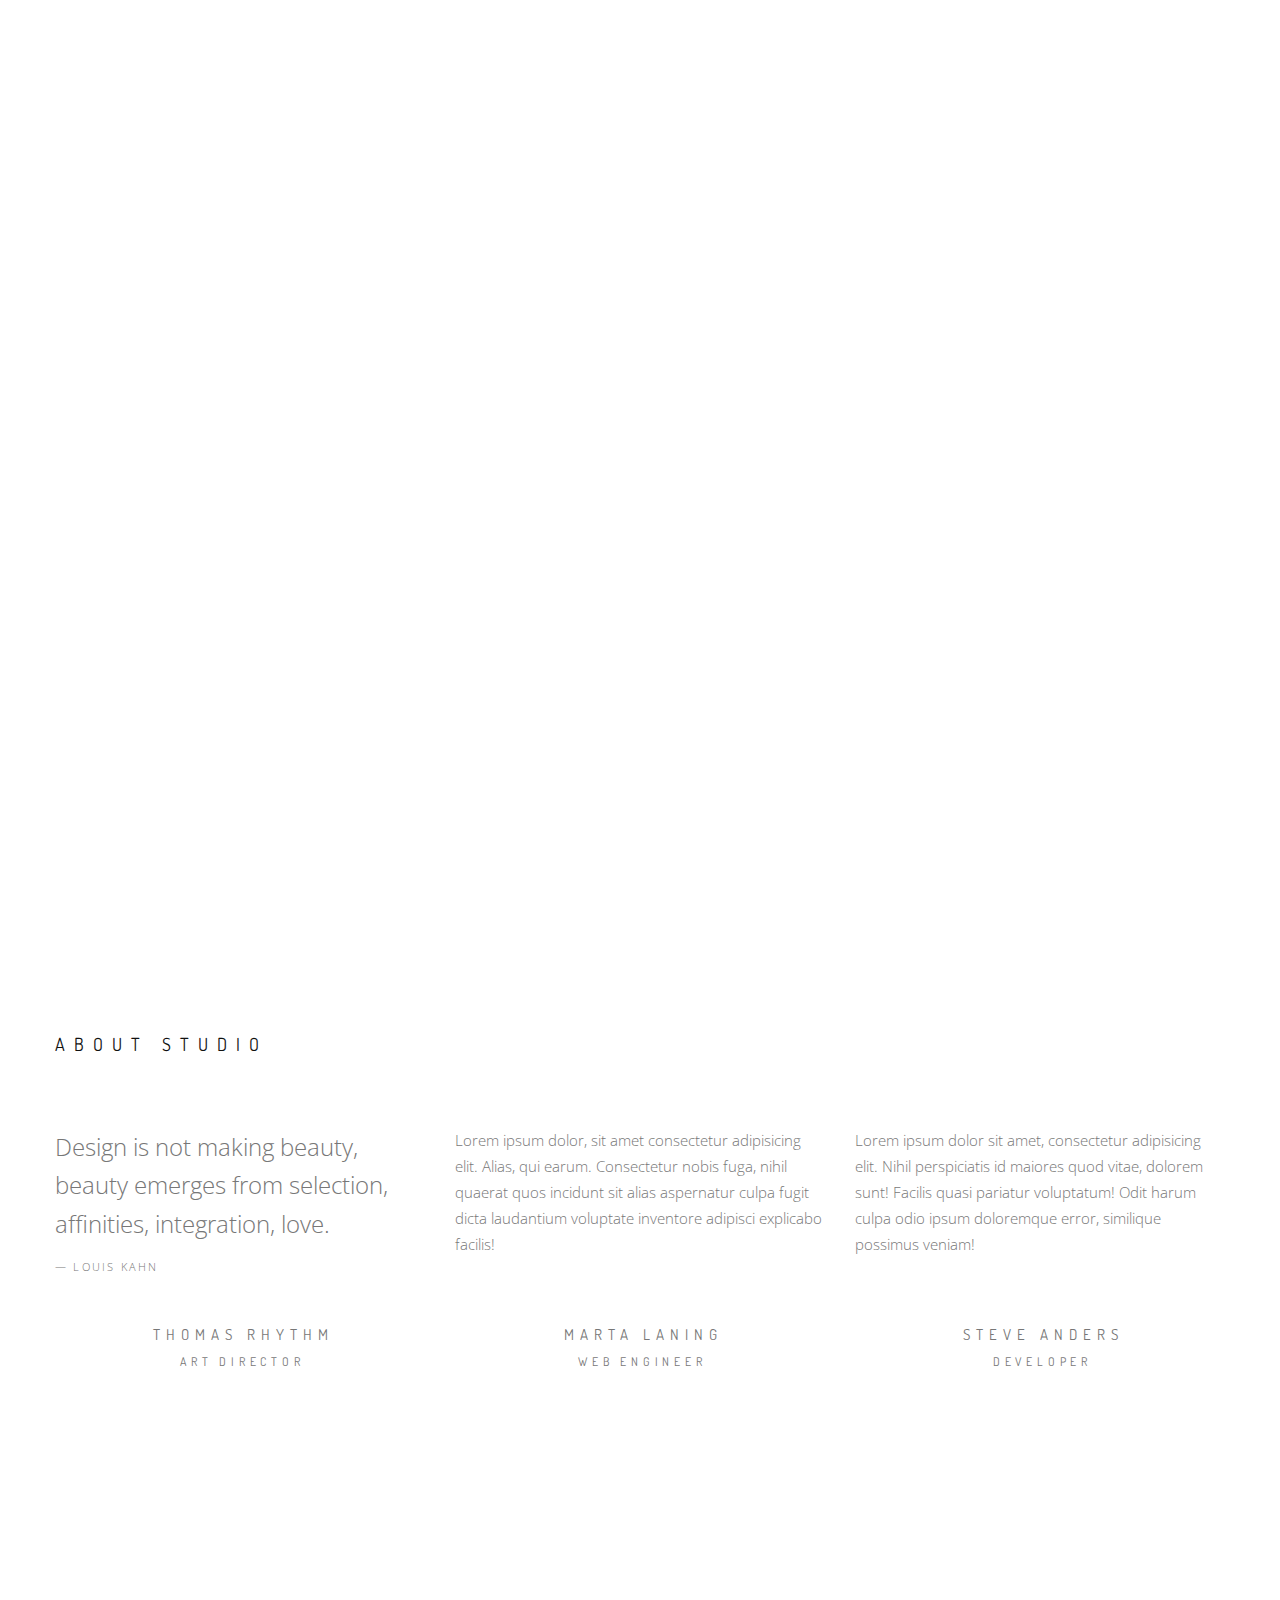
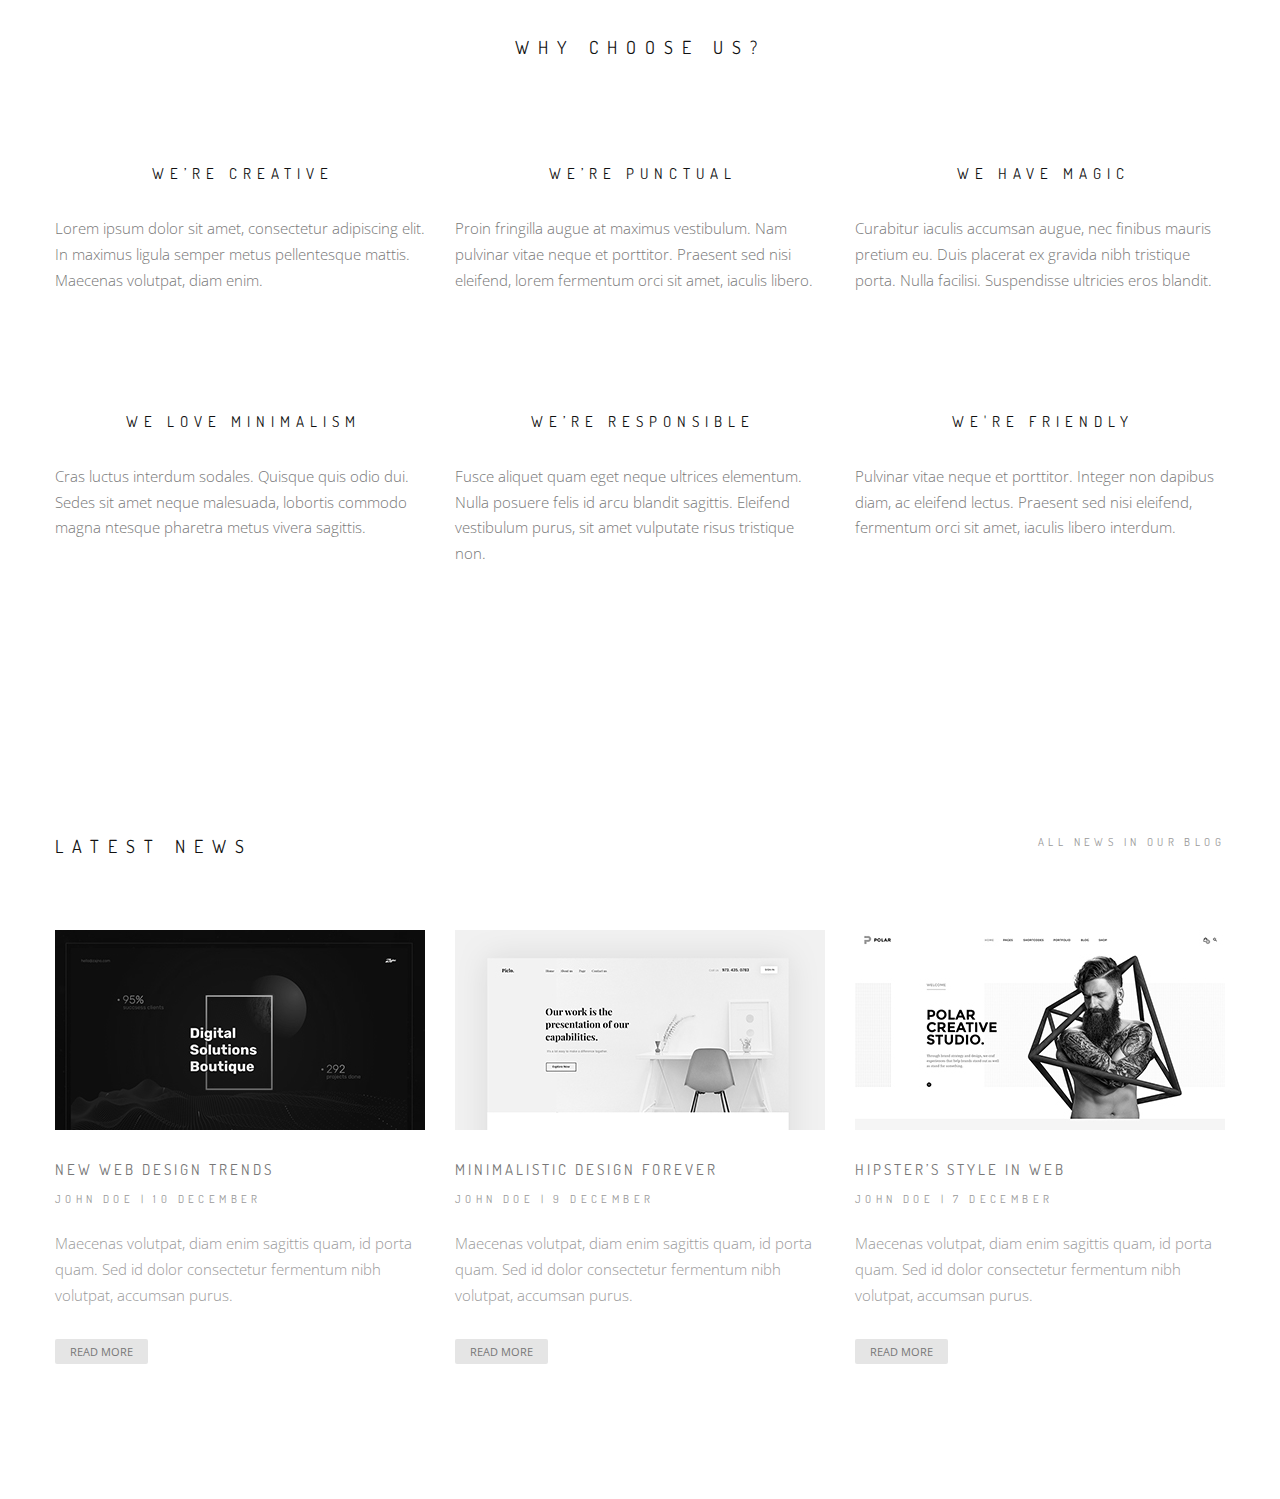
==== index.html @ 29cae423 "добавила блок Почему мы и Последние новости" ====
<!DOCTYPE html>
<html lang="en">
  <head>
    <meta charset="utf-8">
    <meta name="viewport" content="width=device-width, initial-scale=1">
    <title>Landing</title>
    <!-- Google fonts -->
    <link href="https://fonts.googleapis.com/css?family=Dosis:300,400|Open+Sans:300,400,600" rel="stylesheet">

    <!-- Et-line icons -->
    <link rel="stylesheet" href="css/et-line.css">

    <!-- Font awesome -->
    <link rel="stylesheet" href="css/font-awesome.min.css">

    <!-- Grid style -->
    <link rel="stylesheet" href="css/grid.css">

		<!-- Custom style -->
		<link rel="stylesheet" href="css/style.css">
  </head>
  <body>
    <!-- HEADER START -->
    <div class="header">
      <div class="container-fluid">
        <div class="logo">
          <a href="#">
            <img src="img/logo.png" alt="">
          </a>
        </div>
        <!-- / logo -->
        <ul class="header-nav">
          <li><a href="#">Home</a></li>
          <li><a href="#">About</a></li>
          <li><a href="#">Services</a></li>
          <li><a href="#">Works</a></li>
          <li><a href="#">Contact</a></li>
        </ul>
        <!-- / header-nav -->
      </div>
      <!-- / container-fluid -->
    </div>
    <!-- HEADER END -->
    <!-- MAIN START -->
    <div class="main">
      <div class="inner">
        <div class="inner-content">
          <h1>Thomas Rhythm</h1>
          <span>Extraordinary art director & creative minimalism lover</span>
        </div>
        <!-- / inner-content -->
      </div>
      <!-- / inner -->
      <div class="default-section about-studio">
        <div class="container">
          <div class="title section-title">
            <span>About studio</span>
          </div>
          <!-- / title -->
          <div class="row">
            <div class="col col-4">
              <blockquote>
                <p>Design is not making beauty, beauty emerges from selection, affinities, integration, love.</p>
                <span>— Louis Kahn</span>
              </blockquote>
            </div>
            <!-- / col -->
            <div class="col col-4">
              <p class="default-text">Lorem ipsum dolor, sit amet consectetur adipisicing elit. Alias, qui earum. Consectetur nobis fuga, nihil quaerat quos incidunt sit alias aspernatur culpa fugit dicta laudantium voluptate inventore adipisci explicabo facilis!</p>
            </div>
            <!-- / col -->
            <div class="col col-4">
              <p class="default-text">Lorem ipsum dolor sit amet, consectetur adipisicing elit. Nihil perspiciatis id maiores quod vitae, dolorem sunt! Facilis quasi pariatur voluptatum! Odit harum culpa odio ipsum doloremque error, similique possimus veniam!</p>
            </div>
            <!-- / col -->
          </div>
          <!-- / row -->
          <div class="team-wrapper">
            <div class="row">
              <div class="col col-4">
                <div class="team-item">
                  <div class="team-item-img">
                    <img src="img/team-item-1.jpg" alt="">
                    <div class="team-item-skills"></div>
                  </div>
                  <!-- / team-item-img-->
                  <div class="team-item-info text-center">
                    <span class="team-item-name">Thomas Rhythm</span>
                    <span class="team-item-role">Art Director</span>
                  </div>
                  <!-- / team-item-info -->
                </div>
                <!-- / team-item -->
              </div>
              <!-- /col -->
              <div class="col col-4">
                <div class="team-item">
                  <div class="team-item-img">
                    <img src="img/team-item-2.jpg" alt="">
                    <div class="team-item-skills"></div>
                  </div>
                  <!-- / team-item-img-->
                  <div class="team-item-info text-center">
                    <span class="team-item-name">Marta Laning</span>
                    <span class="team-item-role">Web engineer</span>
                  </div>
                  <!-- / team-item-info -->
                </div>
                <!-- / team-item -->
              </div>
              <!-- /col -->
              <div class="col col-4">
                <div class="team-item">
                  <div class="team-item-img">
                    <img src="img/team-item-3.jpg" alt="">
                    <div class="team-item-skills"></div>
                  </div>
                  <!-- / team-item-img-->
                  <div class="team-item-info text-center">
                    <span class="team-item-name">Steve ANDERS</span>
                    <span class="team-item-role">Developer</span>
                  </div>
                  <!-- / team-item-info -->
                </div>
                <!-- / team-item -->
              </div>
              <!-- /col -->
            </div>
            <!-- / row -->
          </div>
          <!-- / team-wrapper -->
        </div>
        <!-- / container -->
      </div>
      <!-- / about-studio -->
      <div class="default-section why-choose-us">
        <div class="container">
          <div class="title section-title text-center">
            <span>Why Choose Us?</span>
          </div>
          <!-- / title -->
          <div class="row">
            <div class="col col-4">
              <div class="title-wrapper text-center">
                  <span class="icon-flag"></span>
                  <div class="title">
                    <span>We’re Creative</span>
                  </div>
              </div>
              <!-- / title-wrapper -->
              <p class="default-text">
                Lorem ipsum dolor sit amet, consectetur adipiscing elit. 
                In maximus ligula semper metus pellentesque mattis. Maecenas  volutpat, diam enim.
              </p>
              <!-- / default-text -->
            </div>
            <!-- / col -->
            <div class="col col-4">
              <div class="title-wrapper text-center">
                  <span class="icon-clock"></span>
                  <div class="title">
                    <span>We’re Punctual</span>
                  </div>
              </div>
              <!-- / title-wrapper -->
              <p class="default-text">
                Proin fringilla augue at maximus vestibulum. Nam pulvinar vitae neque et porttitor. Praesent sed nisi eleifend, lorem fermentum orci sit amet, iaculis libero.
              </p>
              <!-- / default-text -->
            </div>
            <!-- / col -->
            <div class="col col-4">
              <div class="title-wrapper text-center">
                  <span class="icon-hotairballoon"></span>
                  <div class="title">
                    <span>We have magic</span>
                  </div>
              </div>
              <!-- / title-wrapper -->
              <p class="default-text">
                Curabitur iaculis accumsan augue, nec finibus mauris pretium eu. Duis placerat ex gravida nibh tristique porta. Nulla facilisi. Suspendisse ultricies eros blandit.
              </p>
              <!-- / default-text -->
            </div>
            <!-- / col -->
          </div>
          <!-- / row -->
          <div class="row">
            <div class="col col-4">
              <div class="title-wrapper text-center">
                  <span class="icon-heart"></span>
                  <div class="title">
                    <span>We love minimalism</span>
                  </div>
              </div>
              <!-- / title-wrapper -->
              <p class="default-text">
                Cras luctus interdum sodales. Quisque quis odio dui. Sedes sit amet neque malesuada, lobortis  commodo magna ntesque pharetra metus vivera sagittis.
              </p>
              <!-- / default-text -->
            </div>
            <!-- / col -->
            <div class="col col-4">
              <div class="title-wrapper text-center">
                  <span class="icon-linegraph"></span>
                  <div class="title">
                    <span>We’re responsible</span>
                  </div>
              </div>
              <!-- / title-wrapper -->
              <p class="default-text">
                Fusce aliquet quam eget neque ultrices elementum. Nulla posuere felis id arcu blandit sagittis. Eleifend vestibulum purus, sit amet vulputate risus tristique non.
              </p>
              <!-- / default-text -->
            </div>
            <!-- / col -->
            <div class="col col-4">
              <div class="title-wrapper text-center">
                  <span class="icon-chat"></span>
                  <div class="title">
                    <span>We're Friendly</span>
                  </div>
              </div>
              <!-- / title-wrapper -->
              <p class="default-text">
                Pulvinar vitae neque et porttitor. Integer non dapibus diam, ac eleifend lectus. Praesent sed nisi eleifend, fermentum orci sit amet, iaculis libero interdum.
              </p>
              <!-- / default-text -->
            </div>
            <!-- / col -->
          </div>
          <!-- / row -->
        </div>
        <!-- / container -->
      </div>
      <!-- / why-choose-us -->
      <div class="default-section latest-news">
        <div class="container">
          <div class="title section-title">
            <span>Latest News</span>
            <a href="#">All News in our blog<i class="fa fa-angle-right" aria-hidden="true"></i></a>
          </div>
          <!-- / title -->
          <div class="row">
            <div class="col col-4">
              <div class="news-item">
                <div class="news-item-img">
                  <img src="img/news-1.jpg" alt="">
                </div>
                <!-- / news-item-img -->
                <div class="news-item-info">
                  <div class="news-item-title">
                    <a href="#">New Web Design Trends</a>
                    <span class="news-item-author">John Doe | 10 December</span>
                  </div>
                  <!-- / news-item-title -->
                  <p class="default-text">
                    Maecenas  volutpat, diam enim sagittis quam, id porta quam. Sed id dolor consectetur fermentum nibh volutpat, accumsan purus. 
                  </p>
                  <a class="btn btn-default btn-xs">Read more <i class="fa fa-angle-right" aria-hidden="true"></i></a>
                </div>
                <!-- / news-item-info -->
              </div>
              <!-- / news-item -->
            </div>
            <!-- / col -->
            <div class="col col-4">
              <div class="news-item">
                <div class="news-item-img">
                  <img src="img/news-2.jpg" alt="">
                </div>
                <!-- / news-item-img -->
                <div class="news-item-info">
                  <div class="news-item-title">
                    <a href="#">Minimalistic Design Forever</a>
                    <span class="news-item-author">John Doe | 9 December</span>
                  </div>
                  <!-- / news-item-title -->
                  <p class="default-text">
                    Maecenas  volutpat, diam enim sagittis quam, id porta quam. Sed id dolor consectetur fermentum nibh volutpat, accumsan purus. 
                  </p>
                  <a class="btn btn-default btn-xs">Read more <i class="fa fa-angle-right" aria-hidden="true"></i></a>
                </div>
                <!-- / news-item-info -->
              </div>
              <!-- / news-item -->
            </div>
            <!-- / col -->
            <div class="col col-4">
              <div class="news-item">
                <div class="news-item-img">
                  <img src="img/news-3.jpg" alt="">
                </div>
                <!-- / news-item-img -->
                <div class="news-item-info">
                  <div class="news-item-title">
                    <a href="#">Hipster’s Style in Web</a>
                    <span class="news-item-author">John Doe | 7 December</span>
                  </div>
                  <!-- / news-item-title -->
                  <p class="default-text">
                    Maecenas  volutpat, diam enim sagittis quam, id porta quam. Sed id dolor consectetur fermentum nibh volutpat, accumsan purus. 
                  </p>
                  <a class="btn btn-default btn-xs">Read more <i class="fa fa-angle-right" aria-hidden="true"></i></a>
                </div>
                <!-- / news-item-info -->
              </div>
              <!-- / news-item -->
            </div>
            <!-- / col -->
          </div>
          <!-- / row -->
        </div>
        <!-- / container -->
      </div>
      <!-- / latest-news -->
    </div>
    <!-- MAIN END -->
  </body>
</html>
---- css/grid.css ----
/* Grid layout */
.row {
    margin-left: -15px;
    margin-right: -15px;
}
.row::after {
    content: '';
    width: 100%;
    display: block;
    clear: both;
}
.col {
    position: relative;
    min-height: 1px;
    padding-left: 15px;
    padding-right: 15px;
    float: left;
}
.col-1 {
    width: 8.33333333%;
}
.col-2 {
    width: 16.66666667%;
}
.col-3 {
    width: 25%;
}
.col-4 {
    width: 33.33333333%;
}
.col-5 {
    width: 41.66666667%;
}
.col-6 {
    width: 50%;
}
.col-7 {
    width: 58.33333333%;
}
.col-8 {
    width: 66.66666667%;
}
.col-9 {
    width: 75%;
}
.col-10 {
    width: 83.33333333%;
}
.col-11 {
    width: 91.66666667%;
}
.col-12 {
    width: 100%;
}
---- css/style.css ----
/* ===== Reset start ===== */
*{
	box-sizing: border-box;
}
body{
	margin: 0;
	background-color: #fff;
	color: #777;
	font: 300 15px/1 'Open Sans', sans-serif;
}
h1, h2, h3, h4, h5, h6{
	margin: 0;
	font-weight: normal;
}
p {
	margin: 0;
}
a{
	color: inherit;
	text-decoration: none;
}
a:hover, a:active{
	text-decoration: none;
}
ul, ol{
	list-style: none;
	padding: 0;
	margin: 0;
}
img {
	max-width: 100%;
}
button {
	outline: none;
	border: none;
	cursor: pointer;
	background-color: transparent;
}
blockquote {
	margin: 0;
}
/* ===== Reset end ===== */
/* ===== Default classes start ===== */
/* 
	Text-color, text-align, float, background-color, text-transform 
*/
.text-center {
	text-align: center;
}
.text-right {
	text-align: right;
}
.text-justify {
	text-align: justify;
}
.bg-black {
	background-color: #111;
}
.bg-grey {
	background-color: #f8f8f8;
}
/* ===== Default classes end ===== */
/* ===== Default component start ===== */
/* 
	Buttons, text, title, section, small-section, header, footer,
	form elements, icons, tabs, blockqote, container
*/
.default-section {
	padding: 135px 0;
}
.small-section {
	padding: 70px 0;
}
.container {
	max-width: 1200px;
	padding: 0 15px;
	margin: auto;
}
.container-fluid {
	padding: 0 15px;
}
.title {
	font-family: 'Dosis', sans-serif;
	text-transform: uppercase;
	color: #111;
}
.title.title-white {
	color: #fff;
}
.title.section-title {
	font-size: 18px;
	letter-spacing: .5em;
	margin-bottom: 75px;
	font-weight: 400;
}
.title.section-title-light {
	font-size: 18px;
	letter-spacing: .3em;
	margin-bottom: 20px;
	font-weight: 300;
}
.default-text {
	font-size: 15px;
	line-height: 1.7333;
	font-weight: 300;
}
blockquote, .blockquote{
	font-size: 24px;
	font-weight: 300;
	line-height: 1.6;
}
blockquote span,
.blockquote span {
	font-size: 11px;
	text-transform: uppercase;
	letter-spacing: .2em;
}
.btn {
	display: inline-block;
	padding: 12px 20px;
	border-radius: 2px;
	font-family: 'Open Sans', sans-serif;
	font-size: 12px;
	font-weight: 400;
	text-transform: uppercase;
}
.btn.btn-default {
	background-color: #e5e5e5;
	color: #777;
}
.btn.btn-default:hover {
	background-color: #d1d0d0;
}
.btn.btn-black {
	background-color: #323232;
	color: #fff;
}
.btn.btn-black:hover {
	background-color: #000;
}
.btn.btn-xs {
	padding: 7px 15px;
	font-size: 11px;
}
.header {
	overflow: hidden;
	position: fixed;
	width: 100%;
	top: 0;
	z-index: 99;
	padding: 25px 0;
}
.header .logo {
	float: left;
	font-size: 0;
}
.header .header-nav {
	float: right;
}
.header .header-nav li {
	float: left;
	line-height: 21px;
	color: rgba(255, 255, 255, .75);
	text-transform: uppercase;
	font-size: 11px;
	letter-spacing: .3em;
	font-weight: 400;
}
.header .header-nav li + li {
	margin-left: 35px;
}
/* ===== Default component end ===== */
/* ===== Custom styles start ===== */
/* ----- Inner start ----- */
.inner {
	background: url('../img/bg.jpg') no-repeat center / cover;
	height: 100vh;
	text-align: center;
	padding-top: 73px;
}
.inner::before {
	content: '';
	display: inline-block;
	height: 100%;
	vertical-align: middle;
	margin-left: -4px;
}
.inner .inner-content {
	display: inline-block;
	vertical-align: middle;
	color: #fff;
}
.inner .inner-content h1 {
	font-family: 'Dosis', sans-serif;
	text-transform: uppercase;
	font-size: 30px;
	letter-spacing: 1.7em;
	text-indent: 1.7em;
	color: rgba(255, 255, 255, 0.9);
}
.inner .inner-content span {
	font-size: 19px;
	display: block;
	margin-top: 100px;
	opacity: 0.68;
}
/* ----- Inner end ----- */
/* ----- About studio start ----- */
.about-studio .team-item .team-item-img {
	position: relative;
	margin-bottom: 30px;
}
.about-studio .team-item .team-item-skills {
	opacity: 0;
	position: absolute;
	top: 0;
	width: 100%;
	height: 100%;
	background-color: #000;
	transition: all .2s linear;
}
.about-studio .team-item .team-item-img:hover .team-item-skills {
	opacity: 1;
}
.about-studio .team-item .team-item-info span {
	display: block;
	font-family: 'Dosis', sans-serif;
	text-transform: uppercase;
	letter-spacing: .4em;
	text-indent: .4em;
	font-weight: 400;
}
.about-studio .team-item .team-item-info span.team-item-role {
	font-size: 12px;
	margin-top: 14px;
}
/* ----- About studio end ----- */
/* ----- Why choose us start ----- */
.why-choose-us .row + .row {
	margin-top: 85px;
}
.why-choose-us .title-wrapper > span {
	font-size: 48px;
	color: #111;
}
.why-choose-us .title-wrapper .title {
	font-weight: 400;
	letter-spacing: .4em;
	text-indent: .4em;
	margin: 35px 0;
}
/* ----- Why choose us end ----- */
/* ----- Latest news start ----- */
.latest-news .title a {
	float: right;
	font-size: 11px;
	letter-spacing: .4em;
	color: #999999;
}
.latest-news .news-item .news-item-img {
	-webkit-filter: grayscale(100%);
	filter: grayscale(100%);
	transition: all .2s linear;
}
.latest-news .news-item .news-item-img:hover {
	-webkit-filter: none;
	filter: none;
}
.latest-news .news-item .news-item-title {
	font-family: 'Dosis', sans-serif;
	text-transform: uppercase;
	letter-spacing: .2em;
	font-weight: 400;
	margin-top: 30px;
	margin-bottom: 26px;
}
.latest-news .news-item .news-item-title span {
	display: block;
	font-size: 11px;
	color: #999999;
	letter-spacing: .4em;
	margin-top: 17px;
}
.latest-news .news-item p {
	color: #999999;
	margin-bottom: 30px;
}
/* ----- Latest news end ----- */
/* ==== Custom styles end ===== */
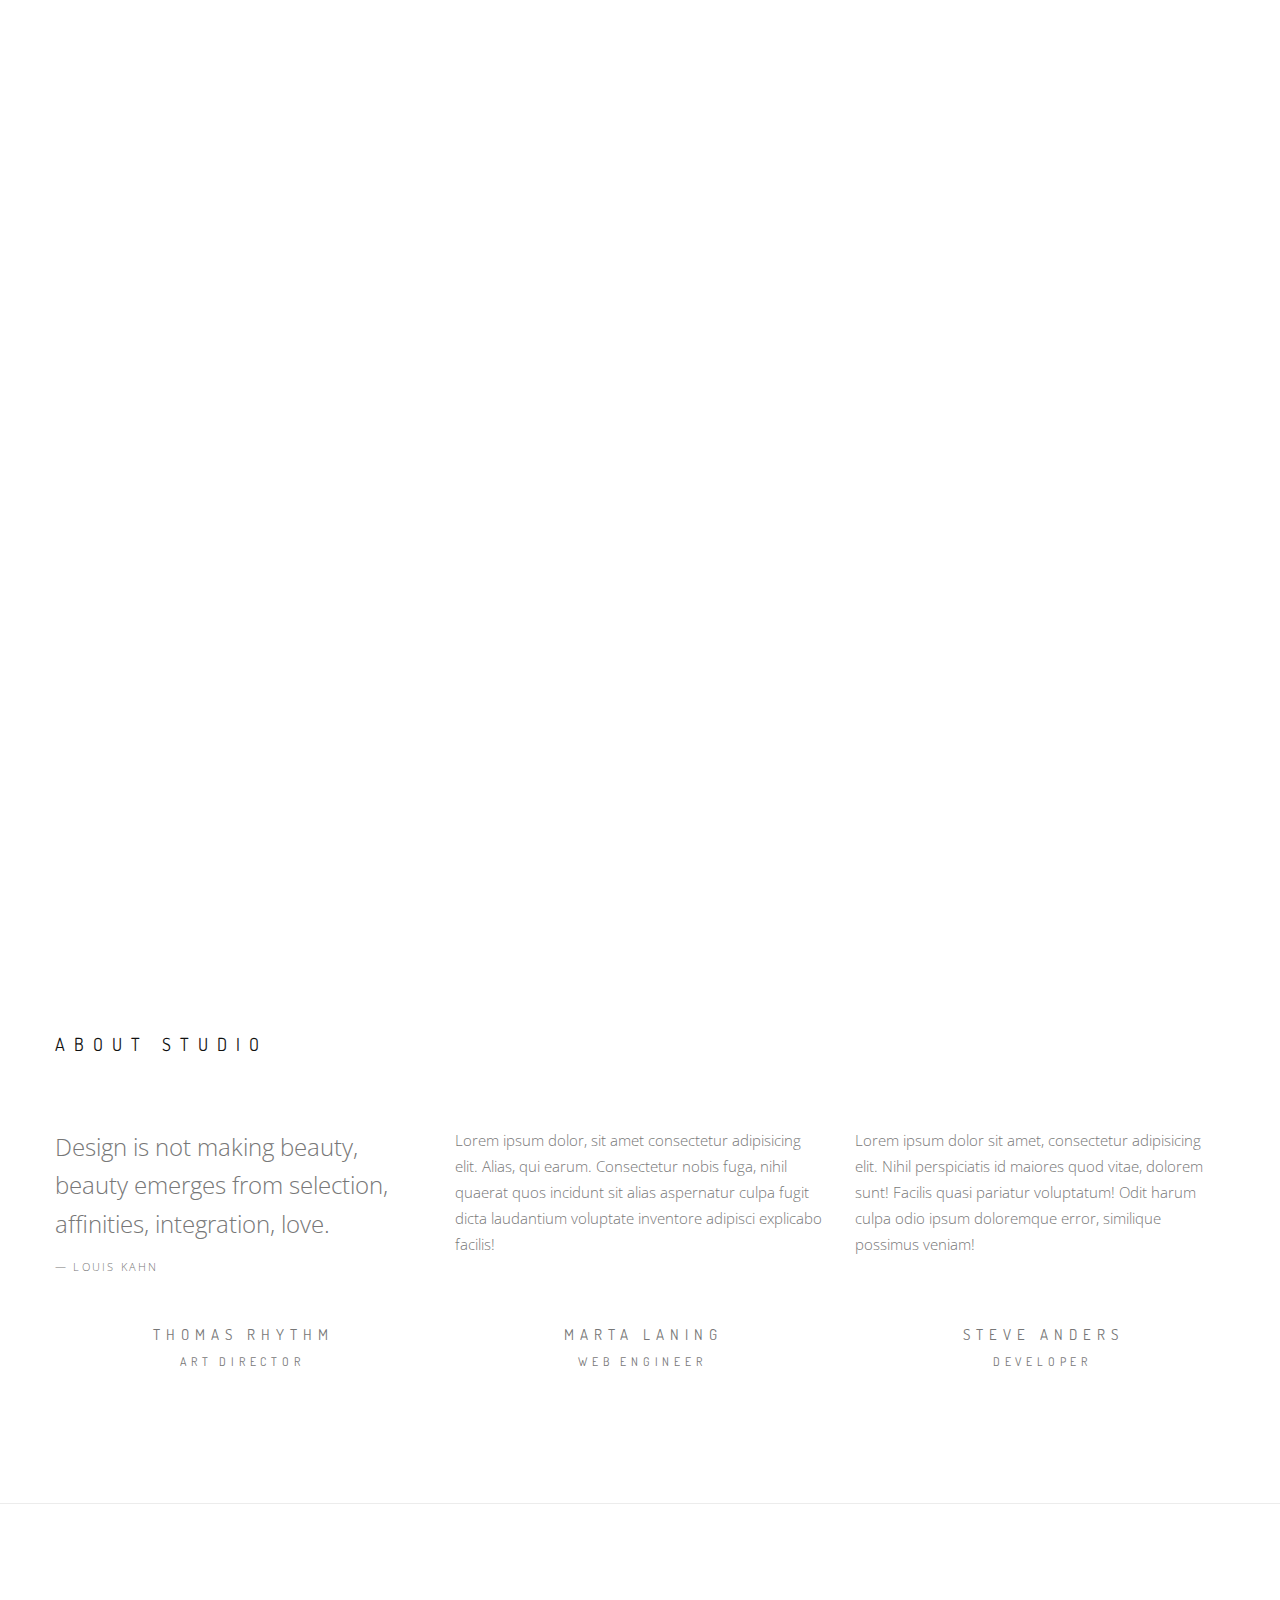
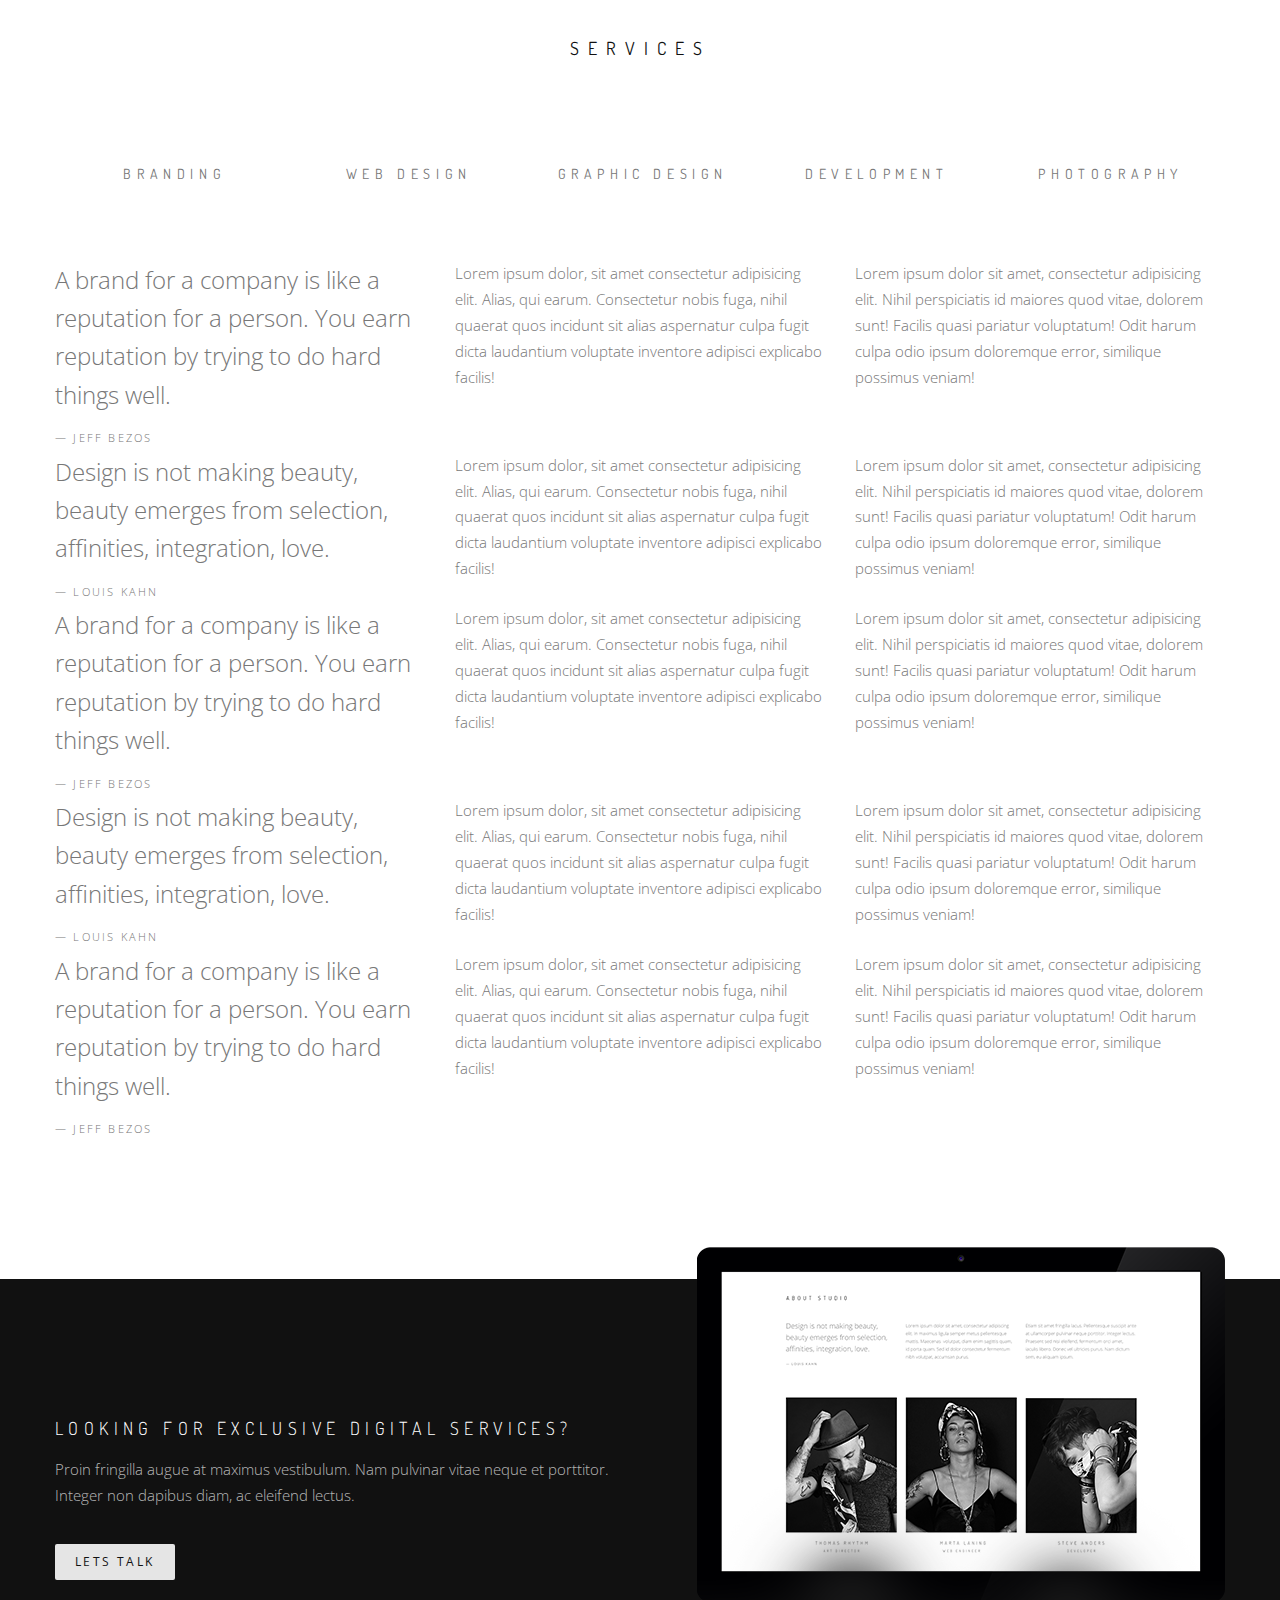
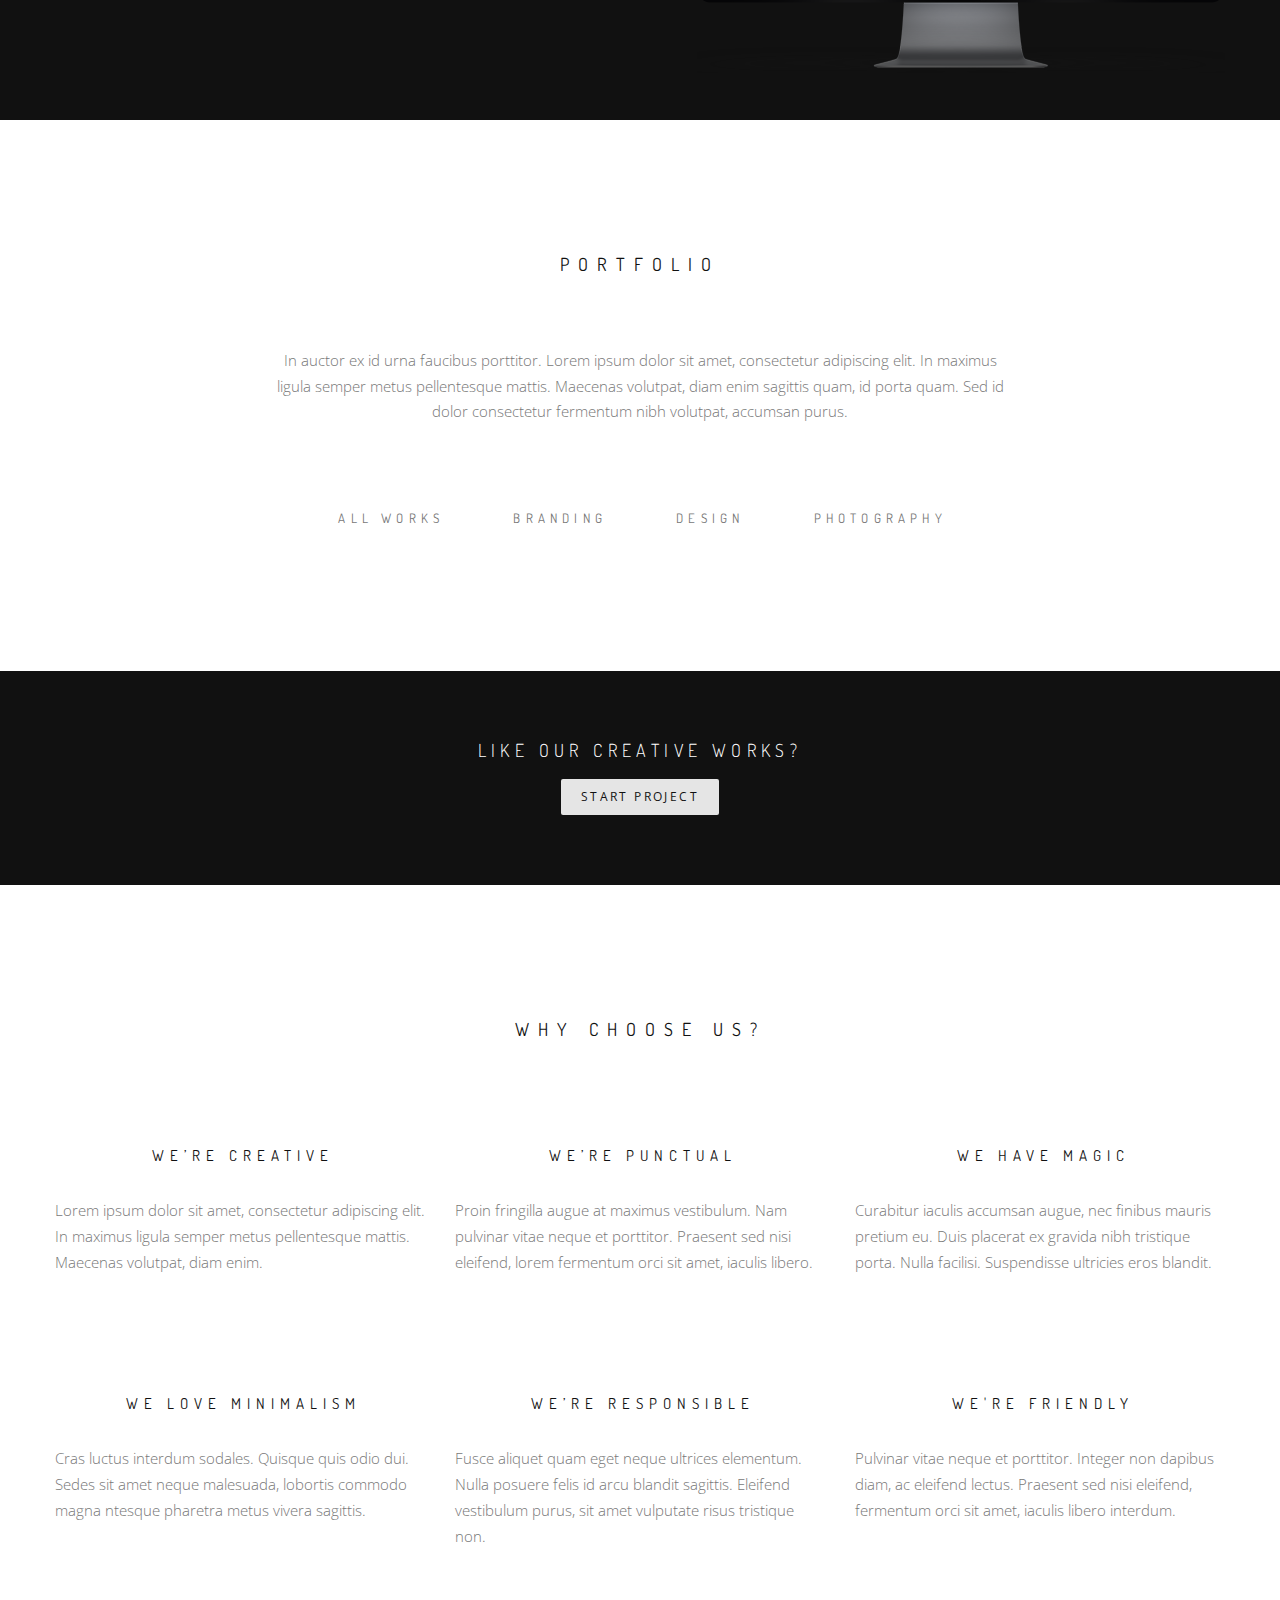
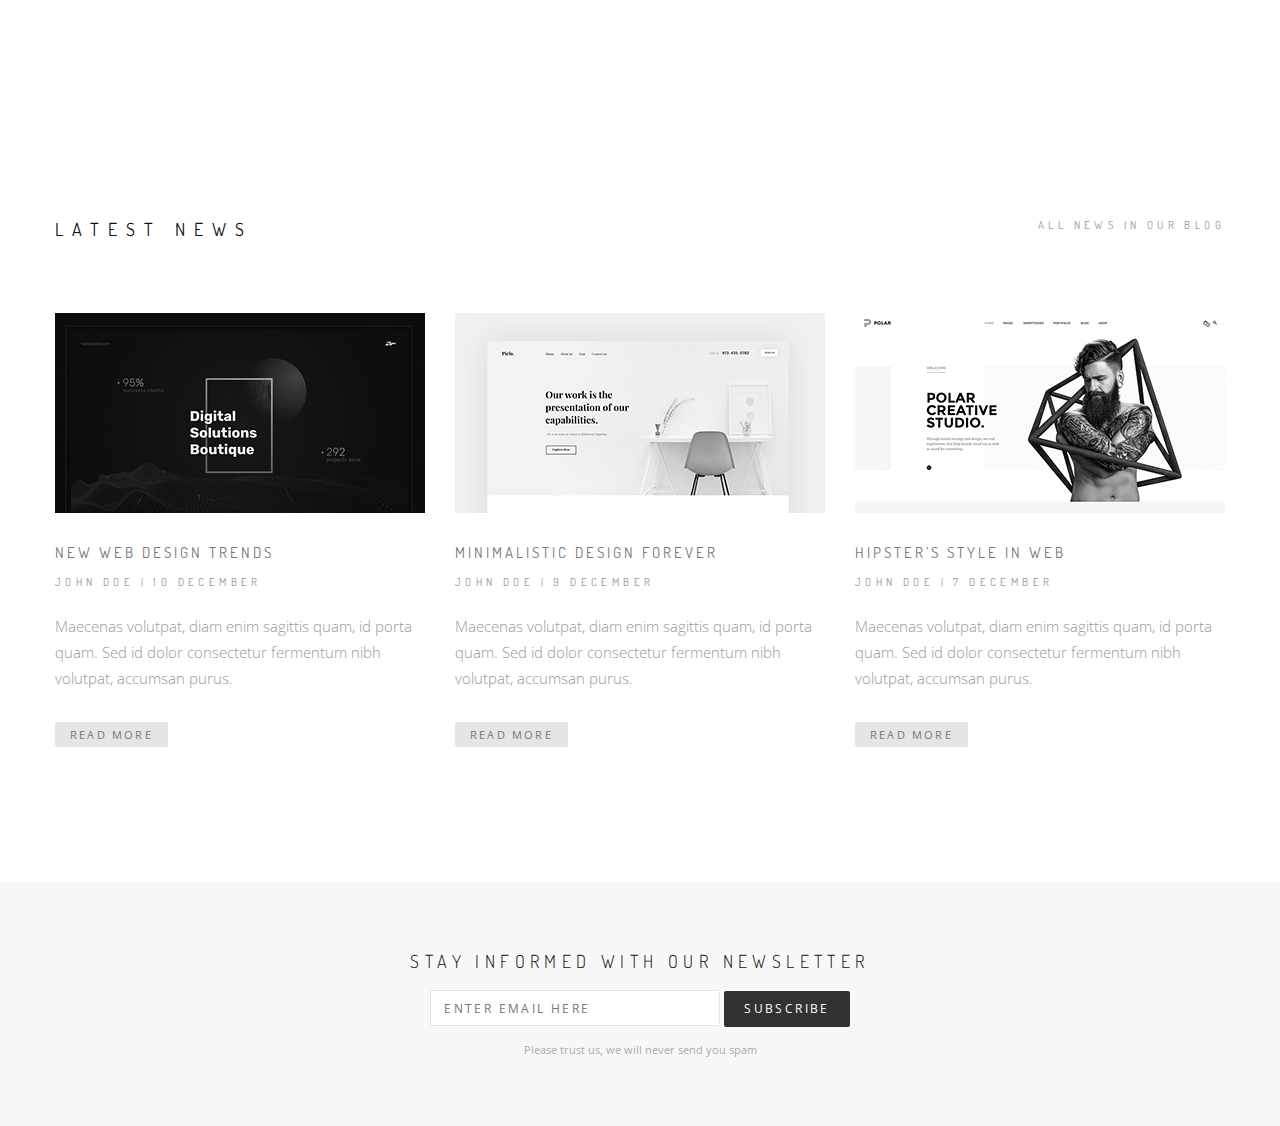
==== commit a9ac15ab: "Добавлены блоки Lets talk, Start project, Subscribe, элементы форм" ====
--- a/index.html
+++ b/index.html
@@ -133,6 +133,313 @@
         <!-- / container -->
       </div>
       <!-- / about-studio -->
+      <div class="default-section services">
+        <div class="container">
+          <div class="title section-title text-center">
+            <span>Services</span>
+          </div>
+          <!-- / title -->
+          <div class="tabs-wrapper">
+            <div id="tabs">
+              <ul class="tabs-nav">
+                <li>
+                  <a href="#branding">
+                    <span class="icon icon-strategy"></span>
+                    <span class="tabs-name">Branding</span>
+                  </a>
+                </li>
+                <li>
+                  <a href="#web-design">
+                    <span class="icon icon-desktop"></span>
+                    <span class="tabs-name">Web Design</span>
+                  </a>
+                </li>
+                <li>
+                  <a href="#graphic-design">
+                    <span class="icon icon-tools"></span>
+                    <span class="tabs-name">Graphic Design</span>
+                  </a>
+                </li>
+                <li>
+                  <a href="#development">
+                    <span class="icon icon-gears"></span>
+                    <span class="tabs-name">Development</span>
+                  </a>
+                </li>
+                <li>
+                  <a href="#photography">
+                    <span class="icon icon-camera"></span>
+                    <span class="tabs-name">Photography</span>
+                  </a>
+                </li>
+              </ul>
+              <div id="branding">
+                <div class="row">
+                    <div class="col col-4">
+                      <blockquote>
+                        <p>A brand for a company is like 
+                            a reputation for a person. You earn reputation by trying to do hard things well.</p>
+                        <span>— Jeff Bezos</span>
+                      </blockquote>
+                    </div>
+                    <!-- / col -->
+                    <div class="col col-4">
+                      <p class="default-text">Lorem ipsum dolor, sit amet consectetur adipisicing elit. Alias, qui earum. Consectetur nobis fuga, nihil quaerat quos incidunt sit alias aspernatur culpa fugit dicta laudantium voluptate inventore adipisci explicabo facilis!</p>
+                    </div>
+                    <!-- / col -->
+                    <div class="col col-4">
+                      <p class="default-text">Lorem ipsum dolor sit amet, consectetur adipisicing elit. Nihil perspiciatis id maiores quod vitae, dolorem sunt! Facilis quasi pariatur voluptatum! Odit harum culpa odio ipsum doloremque error, similique possimus veniam!</p>
+                    </div>
+                    <!-- / col -->
+                  </div>
+                  <!-- / row -->
+              </div>
+              <div id="web-design">
+                <div class="row">
+                    <div class="col col-4">
+                      <blockquote>
+                        <p>Design is not making beauty, beauty emerges from selection, affinities, integration, love.</p>
+                        <span>— Louis Kahn</span>
+                      </blockquote>
+                    </div>
+                    <!-- / col -->
+                    <div class="col col-4">
+                      <p class="default-text">Lorem ipsum dolor, sit amet consectetur adipisicing elit. Alias, qui earum. Consectetur nobis fuga, nihil quaerat quos incidunt sit alias aspernatur culpa fugit dicta laudantium voluptate inventore adipisci explicabo facilis!</p>
+                    </div>
+                    <!-- / col -->
+                    <div class="col col-4">
+                      <p class="default-text">Lorem ipsum dolor sit amet, consectetur adipisicing elit. Nihil perspiciatis id maiores quod vitae, dolorem sunt! Facilis quasi pariatur voluptatum! Odit harum culpa odio ipsum doloremque error, similique possimus veniam!</p>
+                    </div>
+                    <!-- / col -->
+                  </div>
+                  <!-- / row -->
+              </div>
+              <div id="graphic-design">
+                <div class="row">
+                    <div class="col col-4">
+                      <blockquote>
+                        <p>A brand for a company is like 
+                            a reputation for a person. You earn reputation by trying to do hard things well.</p>
+                        <span>— Jeff Bezos</span>
+                      </blockquote>
+                    </div>
+                    <!-- / col -->
+                    <div class="col col-4">
+                      <p class="default-text">Lorem ipsum dolor, sit amet consectetur adipisicing elit. Alias, qui earum. Consectetur nobis fuga, nihil quaerat quos incidunt sit alias aspernatur culpa fugit dicta laudantium voluptate inventore adipisci explicabo facilis!</p>
+                    </div>
+                    <!-- / col -->
+                    <div class="col col-4">
+                      <p class="default-text">Lorem ipsum dolor sit amet, consectetur adipisicing elit. Nihil perspiciatis id maiores quod vitae, dolorem sunt! Facilis quasi pariatur voluptatum! Odit harum culpa odio ipsum doloremque error, similique possimus veniam!</p>
+                    </div>
+                    <!-- / col -->
+                  </div>
+                  <!-- / row -->
+              </div>
+              <div id="development">
+                <div class="row">
+                    <div class="col col-4">
+                      <blockquote>
+                        <p>Design is not making beauty, beauty emerges from selection, affinities, integration, love.</p>
+                        <span>— Louis Kahn</span>
+                      </blockquote>
+                    </div>
+                    <!-- / col -->
+                    <div class="col col-4">
+                      <p class="default-text">Lorem ipsum dolor, sit amet consectetur adipisicing elit. Alias, qui earum. Consectetur nobis fuga, nihil quaerat quos incidunt sit alias aspernatur culpa fugit dicta laudantium voluptate inventore adipisci explicabo facilis!</p>
+                    </div>
+                    <!-- / col -->
+                    <div class="col col-4">
+                      <p class="default-text">Lorem ipsum dolor sit amet, consectetur adipisicing elit. Nihil perspiciatis id maiores quod vitae, dolorem sunt! Facilis quasi pariatur voluptatum! Odit harum culpa odio ipsum doloremque error, similique possimus veniam!</p>
+                    </div>
+                    <!-- / col -->
+                  </div>
+                  <!-- / row -->
+              </div>
+              <div id="photography">
+                <div class="row">
+                    <div class="col col-4">
+                      <blockquote>
+                        <p>A brand for a company is like 
+                            a reputation for a person. You earn reputation by trying to do hard things well.</p>
+                        <span>— Jeff Bezos</span>
+                      </blockquote>
+                    </div>
+                    <!-- / col -->
+                    <div class="col col-4">
+                      <p class="default-text">Lorem ipsum dolor, sit amet consectetur adipisicing elit. Alias, qui earum. Consectetur nobis fuga, nihil quaerat quos incidunt sit alias aspernatur culpa fugit dicta laudantium voluptate inventore adipisci explicabo facilis!</p>
+                    </div>
+                    <!-- / col -->
+                    <div class="col col-4">
+                      <p class="default-text">Lorem ipsum dolor sit amet, consectetur adipisicing elit. Nihil perspiciatis id maiores quod vitae, dolorem sunt! Facilis quasi pariatur voluptatum! Odit harum culpa odio ipsum doloremque error, similique possimus veniam!</p>
+                    </div>
+                    <!-- / col -->
+                  </div>
+                  <!-- / row -->
+              </div>
+            </div>
+          </div>
+          <!-- / tabs-wrapper -->
+        </div>
+        <!-- / container -->
+      </div>
+      <!-- / services -->
+      <div class="lets-talk bg-black">
+        <div class="container">
+          <div class="row">
+            <div class="col col-6">
+              <div class="lets-talk-content">
+                <div class="title section-title-light title-white">
+                  <span>Looking for exclusive digital services?</span>
+                </div>
+                <p class="default-text">
+                  Proin fringilla augue at maximus vestibulum. Nam pulvinar vitae neque et porttitor. 
+                  Integer non dapibus diam, ac eleifend lectus.
+                </p>
+                <button class="btn btn-default">Lets talk</button>
+              </div>
+              <!-- / lets-talk-content -->
+            </div>
+            <!-- / col -->
+            <div class="col col-6 text-right">
+              <img src="img/lets-talk-img.png" class="lets-talk-img" alt="">
+            </div>
+          </div>
+          <!-- / row -->
+        </div>
+        <!-- / container -->
+      </div>
+      <!-- / lets-talk -->
+      <div class="default-section portfolio">
+        <div class="container">
+          <div class="title section-title text-center">
+            <span>Portfolio</span>
+          </div>
+          <!-- / title -->
+          <p class="default-text text-center">
+            In auctor ex id urna faucibus porttitor. Lorem ipsum dolor sit amet, consectetur adipiscing elit. In maximus ligula semper metus pellentesque mattis. Maecenas  volutpat, diam enim sagittis quam, id porta quam. Sed id dolor consectetur fermentum nibh volutpat, accumsan purus. 
+          </p>
+        </div>
+        <!-- / container -->
+        <div class="tabs-wrapper">
+          <div id="tabs-portfolio">
+            <ul class="tabs-nav">
+              <li>
+                <a href="#all-portfolio">
+                  <span>All Works</span>
+                </a>
+              </li>
+              <li>
+                <a href="#branding-portfolio">
+                  <span>Branding</span>
+                </a>
+              </li>
+              <li>
+                <a href="#design-portfolio">
+                  <span>Design</span>
+                </a>
+              </li>
+              <li>
+                <a href="#photography-portfolio">
+                  <span>Photography</span>
+                </a>
+              </li>
+            </ul>
+            <div id="all-portfolio">
+              <div class="portfolio-item">
+                <img src="img/portfolio1.jpg" alt="">
+              </div>
+              <div class="portfolio-item">
+                <img src="img/portfolio2.jpg" alt="">
+              </div>
+              <div class="portfolio-item">
+                <img src="img/portfolio3.jpg" alt="">
+              </div>
+              <div class="portfolio-item">
+                <img src="img/portfolio4.jpg" alt="">
+              </div>
+              <div class="portfolio-item">
+                <img src="img/portfolio5.jpg" alt="">
+              </div>
+              <div class="portfolio-item">
+                <img src="img/portfolio6.jpg" alt="">
+              </div>
+            </div>
+            <div id="branding-portfolio">
+              <div class="portfolio-item">
+                <img src="img/portfolio2.jpg" alt="">
+              </div>
+              <div class="portfolio-item">
+                <img src="img/portfolio3.jpg" alt="">
+              </div>
+              <div class="portfolio-item">
+                <img src="img/portfolio1.jpg" alt="">
+              </div>
+              <div class="portfolio-item">
+                <img src="img/portfolio6.jpg" alt="">
+              </div>
+              <div class="portfolio-item">
+                <img src="img/portfolio5.jpg" alt="">
+              </div>
+              <div class="portfolio-item">
+                <img src="img/portfolio4.jpg" alt="">
+              </div>
+            </div>
+            <div id="design-portfolio">
+              <div class="portfolio-item">
+                <img src="img/portfolio6.jpg" alt="">
+              </div>
+              <div class="portfolio-item">
+                <img src="img/portfolio4.jpg" alt="">
+              </div>
+              <div class="portfolio-item">
+                <img src="img/portfolio1.jpg" alt="">
+              </div>
+              <div class="portfolio-item">
+                <img src="img/portfolio3.jpg" alt="">
+              </div>
+              <div class="portfolio-item">
+                <img src="img/portfolio2.jpg" alt="">
+              </div>
+              <div class="portfolio-item">
+                <img src="img/portfolio5.jpg" alt="">
+              </div>
+            </div>
+            <div id="photography-portfolio">
+              <div class="portfolio-item">
+                <img src="img/portfolio4.jpg" alt="">
+              </div>
+              <div class="portfolio-item">
+                <img src="img/portfolio5.jpg" alt="">
+              </div>
+              <div class="portfolio-item">
+                <img src="img/portfolio6.jpg" alt="">
+              </div>
+              <div class="portfolio-item">
+                <img src="img/portfolio2.jpg" alt="">
+              </div>
+              <div class="portfolio-item">
+                <img src="img/portfolio1.jpg" alt="">
+              </div>
+              <div class="portfolio-item">
+                <img src="img/portfolio3.jpg" alt="">
+              </div>
+            </div>
+          </div>
+          <!-- / tabs-portfolio -->
+        </div>
+        <!-- / tabs-wrapper -->
+      </div>
+      <!-- / portfolio -->
+      <div class="small-section start-project bg-black text-center">
+        <div class="container">
+          <div class="title section-title-light title-white">
+            <span>Like Our Creative Works?</span>
+          </div>
+          <button class="btn btn-default">Start Project</button>
+        </div>
+        <!-- / container -->
+      </div>
+      <!-- / start-project -->
       <div class="default-section why-choose-us">
         <div class="container">
           <div class="title section-title text-center">
@@ -314,7 +621,32 @@
         <!-- / container -->
       </div>
       <!-- / latest-news -->
+      <div class="small-section subscribe bg-grey text-center">
+        <div class="container">
+          <div class="title section-title-light">
+            <span>Stay informed with OUR NEWSLETTER</span>
+          </div>
+          <!-- / title -->
+          <form>
+            <input type="email" name="email" class="form-control" placeholder="Enter email here">
+            <button type="submit" class="btn btn-black">Subscribe</button>
+          </form>
+          <div class="form-info">
+            <span><i class="fa fa-info-circle"></i> Please trust us, we will never send you spam</span>
+          </div>
+        </div>
+        <!-- / container -->
+      </div>
+      <!-- / subscribe -->
     </div>
     <!-- MAIN END -->
+
+    <!-- jQuery -->
+    <script src="https://code.jquery.com/jquery-1.12.4.js"></script>
+    <!-- jQuery UI -->
+    <script src="https://code.jquery.com/ui/1.12.1/jquery-ui.js"></script>
+
+    <!-- Init plugins -->
+    <script src="js/init.js"></script>
   </body>
 </html>--- a/css/style.css
+++ b/css/style.css
@@ -30,11 +30,18 @@
 img {
 	max-width: 100%;
 }
+input,
+textarea,
 button {
 	outline: none;
 	border: none;
+}
+button {
 	cursor: pointer;
 	background-color: transparent;
+}
+textarea {
+	resize: vertical;
 }
 blockquote {
 	margin: 0;
@@ -123,10 +130,17 @@
 	font-size: 12px;
 	font-weight: 400;
 	text-transform: uppercase;
+	letter-spacing: 0.2em;
+	cursor: pointer;
+	line-height: 1;
+}
+.btn[disabled] {
+	cursor: not-allowed;
+	opacity: .6;
 }
 .btn.btn-default {
 	background-color: #e5e5e5;
-	color: #777;
+	color: #111;
 }
 .btn.btn-default:hover {
 	background-color: #d1d0d0;
@@ -141,6 +155,44 @@
 .btn.btn-xs {
 	padding: 7px 15px;
 	font-size: 11px;
+	color: #777;
+}
+.form-control {
+	width: 100%;
+	border: 1px solid #e5e5e5;
+	border-radius: 2px;
+	height: 36px;
+	font-size: 12px;
+	font-family: 'Open Sans', sans-serif;
+	font-weight: 400;
+	text-transform: uppercase;
+	letter-spacing: .2em;
+	color: #777;
+	padding-left: 13px;
+	padding-right: 13px;
+}
+.form-control:focus {
+	border-color: #111;
+}
+textarea.form-control {
+	min-height: 82px;
+	padding-top: 10px;
+}
+.form-control[disabled],
+.form-control.disabled {
+	cursor: not-allowed;
+	opacity: .6;
+}
+.form-control.error {
+	border-color: #f57e7e;
+}
+.form-info {
+	color: #aaa;
+	font-size: 11px;
+	font-weight: 400;
+}
+.form-info .fa {
+	font-size: 12px;
 }
 .header {
 	overflow: hidden;
@@ -170,6 +222,12 @@
 	margin-left: 35px;
 }
 /* ===== Default component end ===== */
+/* ===== Guide styles start ===== */
+.guid-section form .form-control + .form-control {
+	margin: 10px 0;
+}
+
+/* ===== Guide styles start end ===== */
 /* ===== Custom styles start ===== */
 /* ----- Inner start ----- */
 .inner {
@@ -206,6 +264,9 @@
 }
 /* ----- Inner end ----- */
 /* ----- About studio start ----- */
+.about-studio {
+	border-bottom: 1px solid rgba(19, 19, 19, .08);
+}
 .about-studio .team-item .team-item-img {
 	position: relative;
 	margin-bottom: 30px;
@@ -235,6 +296,102 @@
 	margin-top: 14px;
 }
 /* ----- About studio end ----- */
+/* ----- Services start ----- */
+#tabs .tabs-nav {
+	overflow: hidden;
+}
+#tabs .tabs-nav li {
+	float: left;
+	width: 20%;
+	text-align: center;
+	margin-bottom: 80px;
+}
+#tabs .tabs-nav li.ui-state-active {
+	color: #111;
+}
+#tabs .tabs-nav a:focus {
+	outline: none;
+}
+#tabs .tabs-nav li span {
+	display: block;
+}
+#tabs .tabs-nav li .icon {
+	font-size: 48px;
+	font-weight: 500;
+}
+#tabs .tabs-nav li .tabs-name {
+	font-family: 'Dosis', sans-serif;
+	text-transform: uppercase;
+	letter-spacing: .4em;
+	text-indent: .4em;
+	font-weight: 400;
+	font-size: 14px;
+	margin-top: 35px;
+}
+/* ----- Services end ----- */
+/* ----- Lets talk start ----- */
+.lets-talk-content {
+	padding: 140px 0;
+}
+.lets-talk-content p {
+	color: rgba(255, 255, 255, .7);
+	margin-bottom: 35px;
+}
+.lets-talk .lets-talk-img {
+	margin-top: -32px;
+}
+
+/* ----- Lets talk end ----- */
+/* ----- Portfolio start ----- */
+.portfolio {
+	overflow: hidden;
+	padding-bottom: 0;
+}
+.portfolio p {
+	max-width: 750px;
+	margin: 0 auto;
+}
+#tabs-portfolio .tabs-nav {
+	text-align: center;
+	margin-top: 85px;
+	margin-bottom: 50px;
+}
+#tabs-portfolio .tabs-nav li {
+	display: inline-block;
+	text-align: center;
+	font-family: 'Dosis', sans-serif;
+	text-transform: uppercase;
+	letter-spacing: .4em;
+	text-indent: .4em;
+	font-weight: 400;
+	font-size: 13px;
+}
+#tabs-portfolio .tabs-nav li + li {
+	margin-left: 60px;
+}
+#tabs-portfolio .tabs-nav li.ui-state-active {
+	color: #111;
+}
+#tabs-portfolio .tabs-nav a:focus {
+	outline: none;
+}
+#tabs-portfolio .portfolio-item {
+	width: 33.3333333%;
+	float: left;
+	padding: 0 3px 6px 3px;
+	line-height: 0;
+	-webkit-filter: grayscale(100%);
+	filter: grayscale(100%);
+	transition: all .2s linear;
+}
+#tabs-portfolio .portfolio-item:hover {
+	-webkit-filter: none;
+	filter: none;
+}
+#tabs-portfolio .portfolio-item img {
+	width: 100%;
+}
+/* ----- Portfolio end ----- */
 /* ----- Why choose us start ----- */
 .why-choose-us .row + .row {
 	margin-top: 85px;
@@ -286,4 +443,12 @@
 	margin-bottom: 30px;
 }
 /* ----- Latest news end ----- */
+/* -----  Subscribe start ----- */
+.subscribe form .form-control {
+	max-width: 290px;
+}
+.subscribe .form-info {
+	margin-top: 17px;
+}
+/* ----- Subscribe end ----- */
 /* ==== Custom styles end ===== */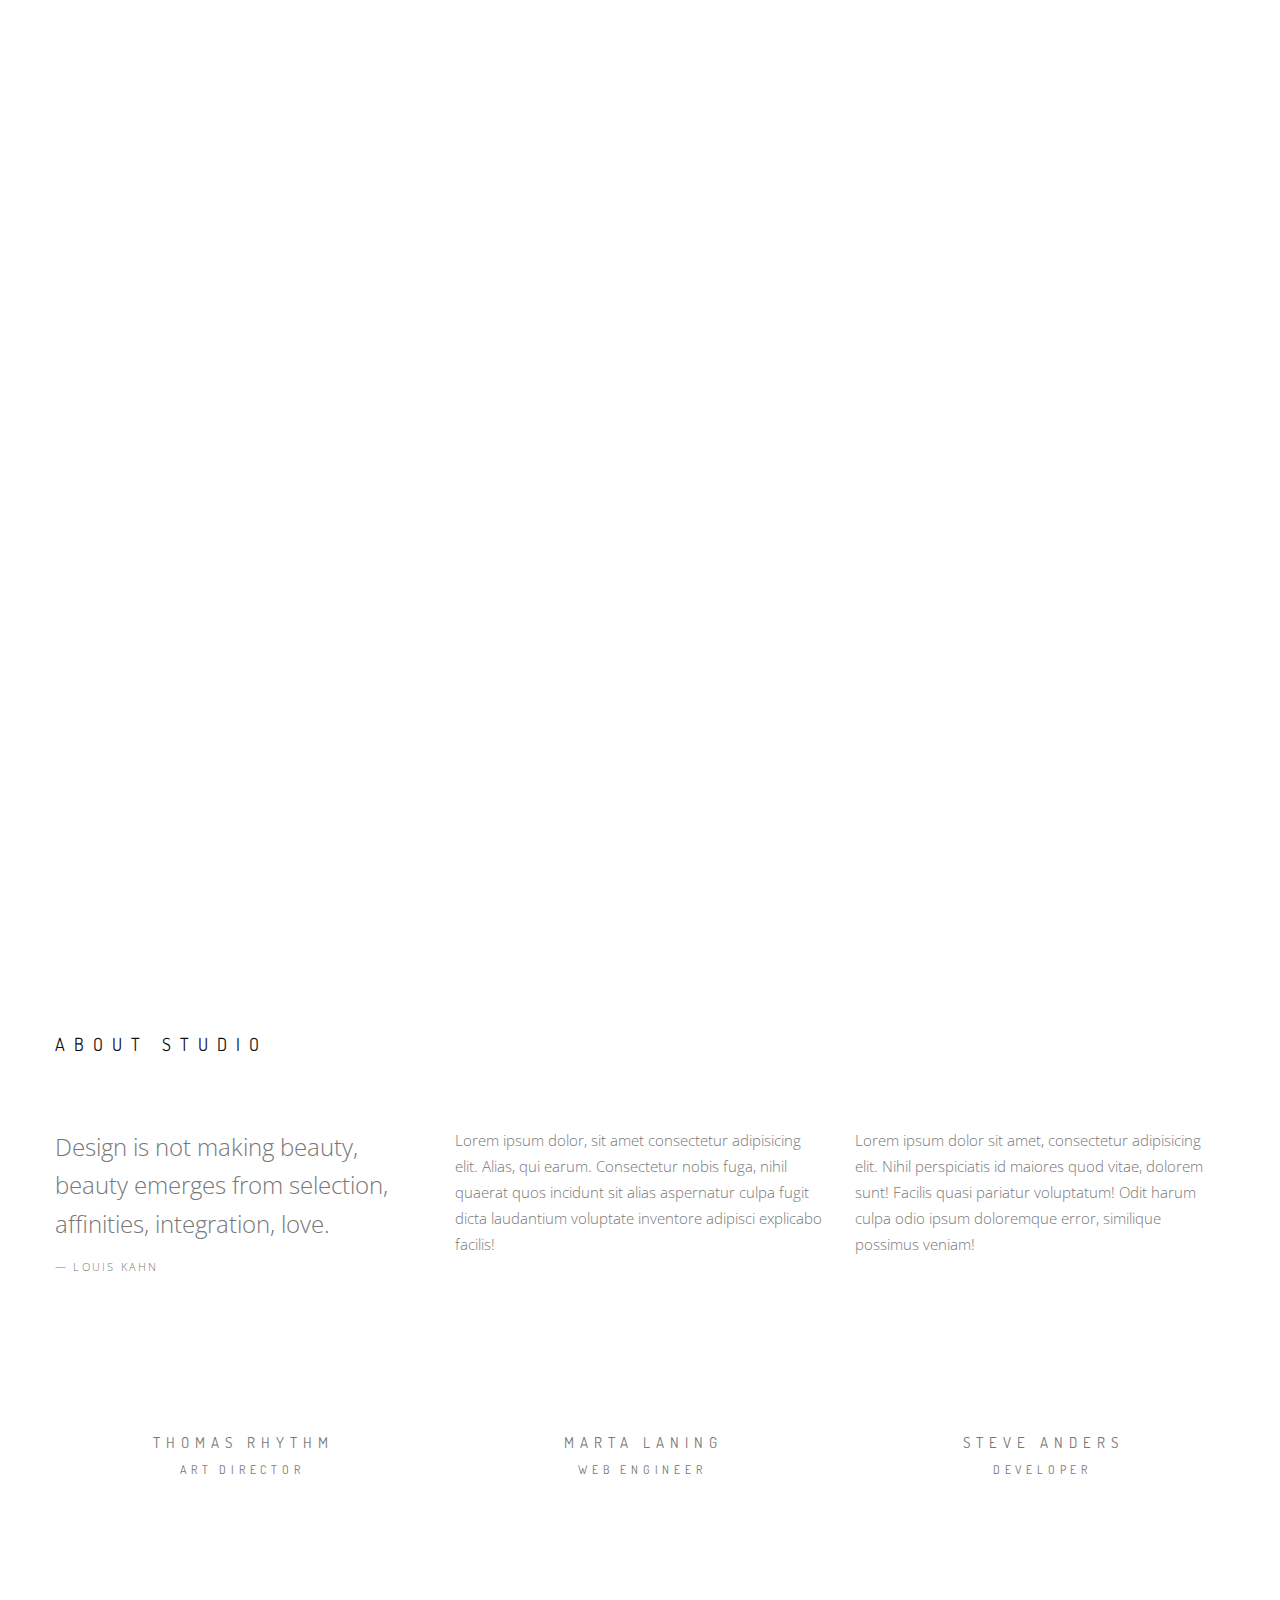
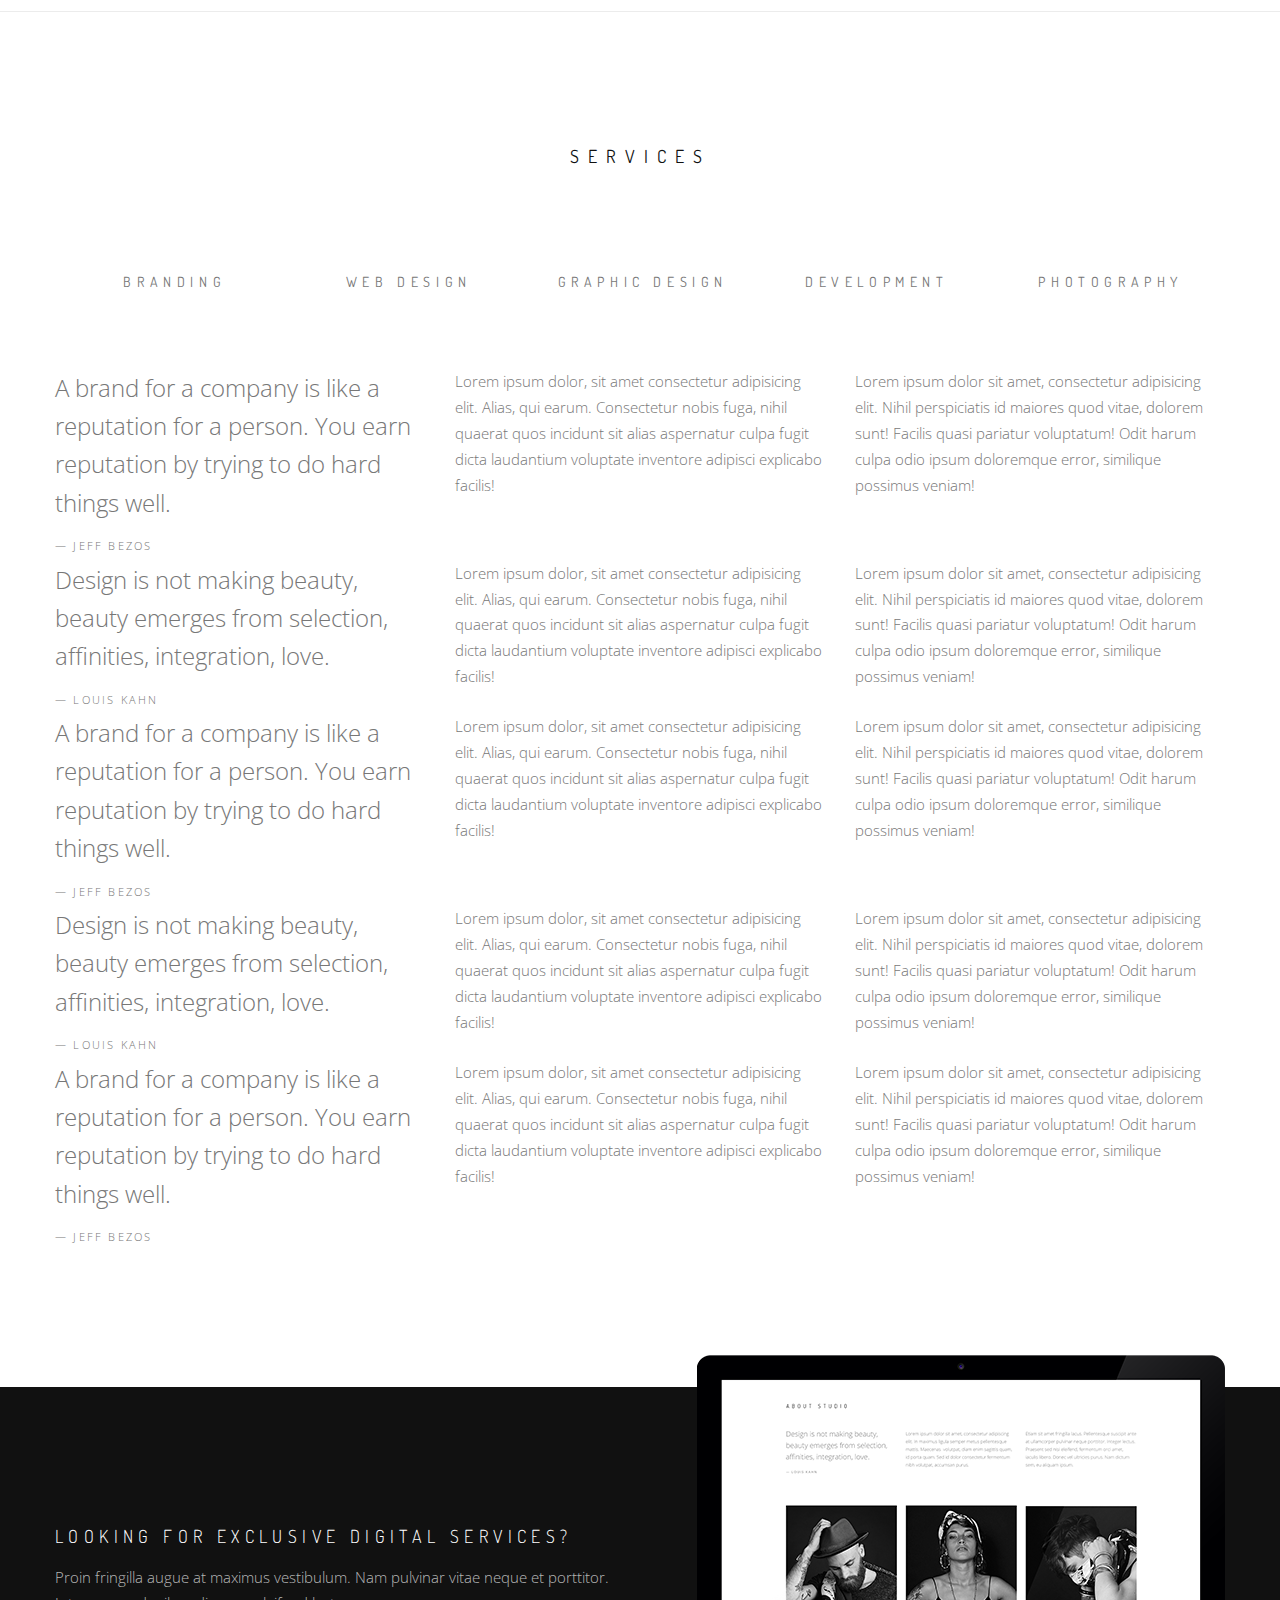
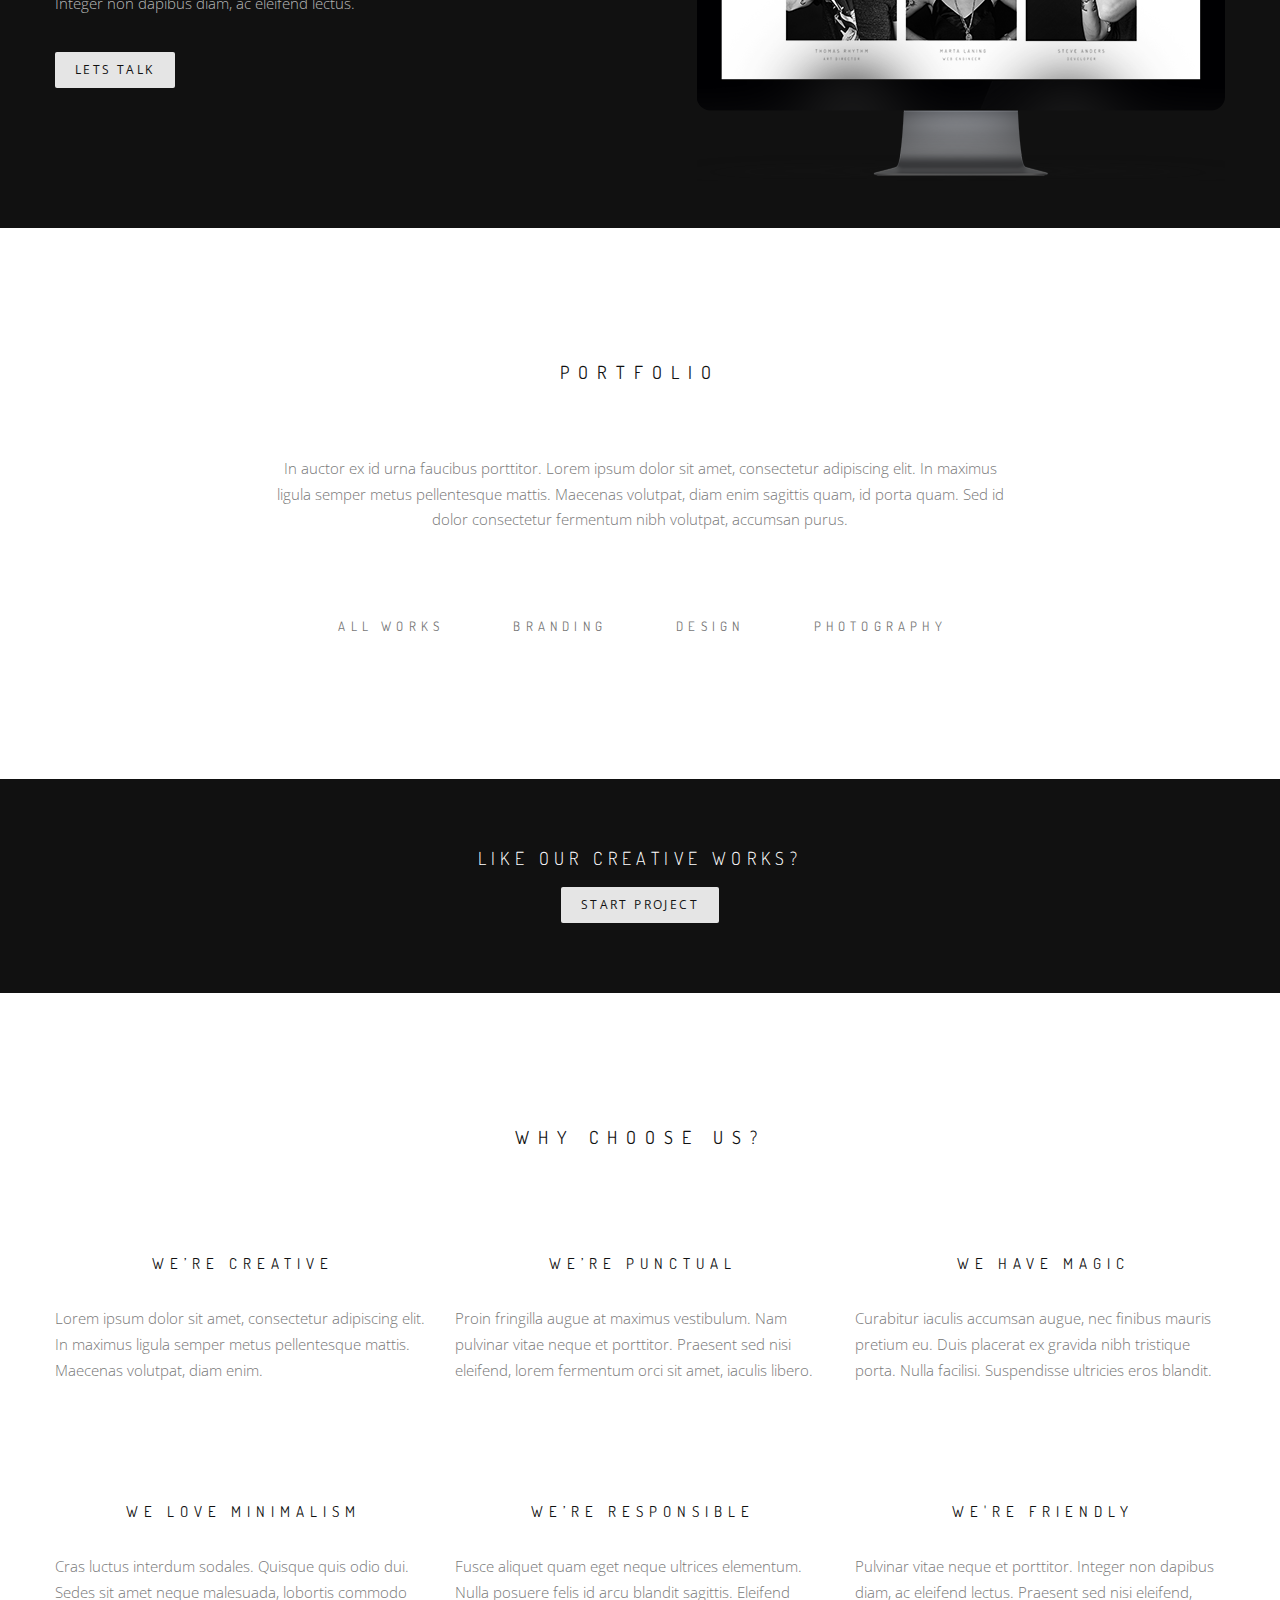
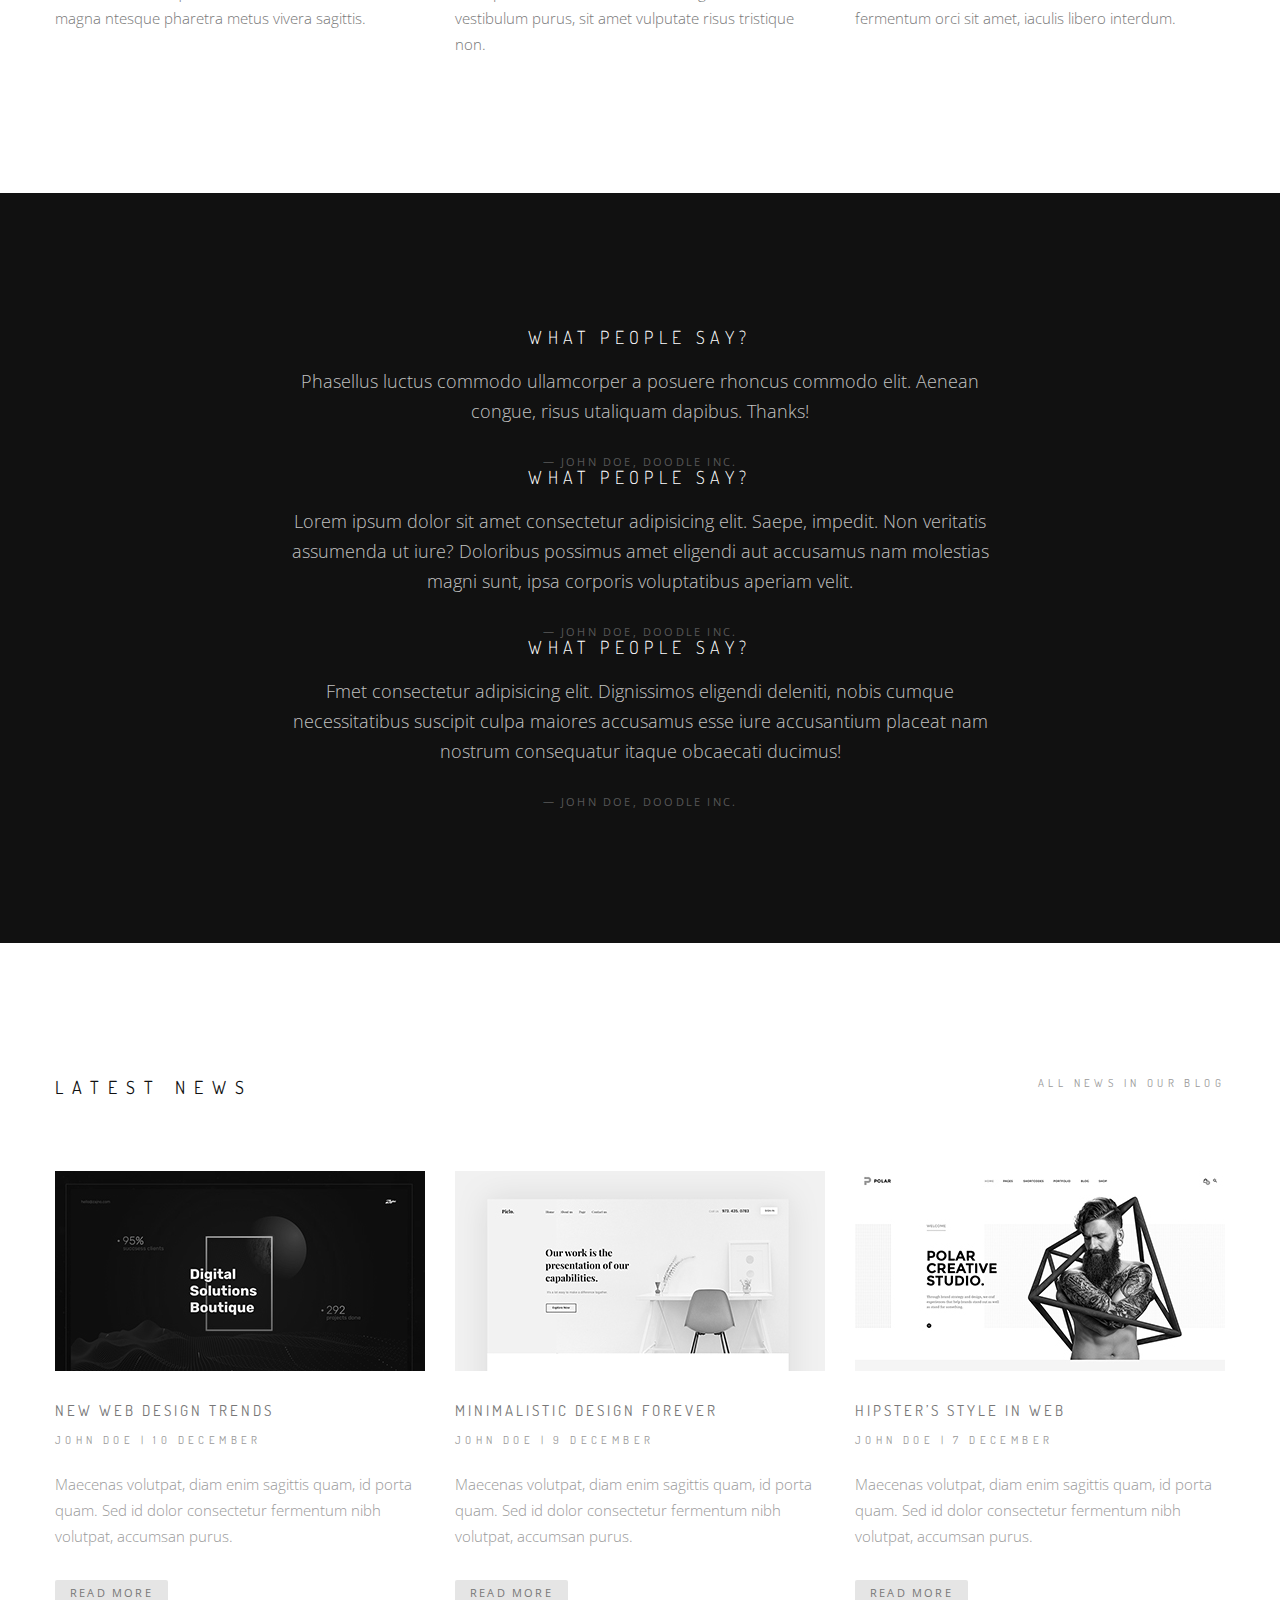
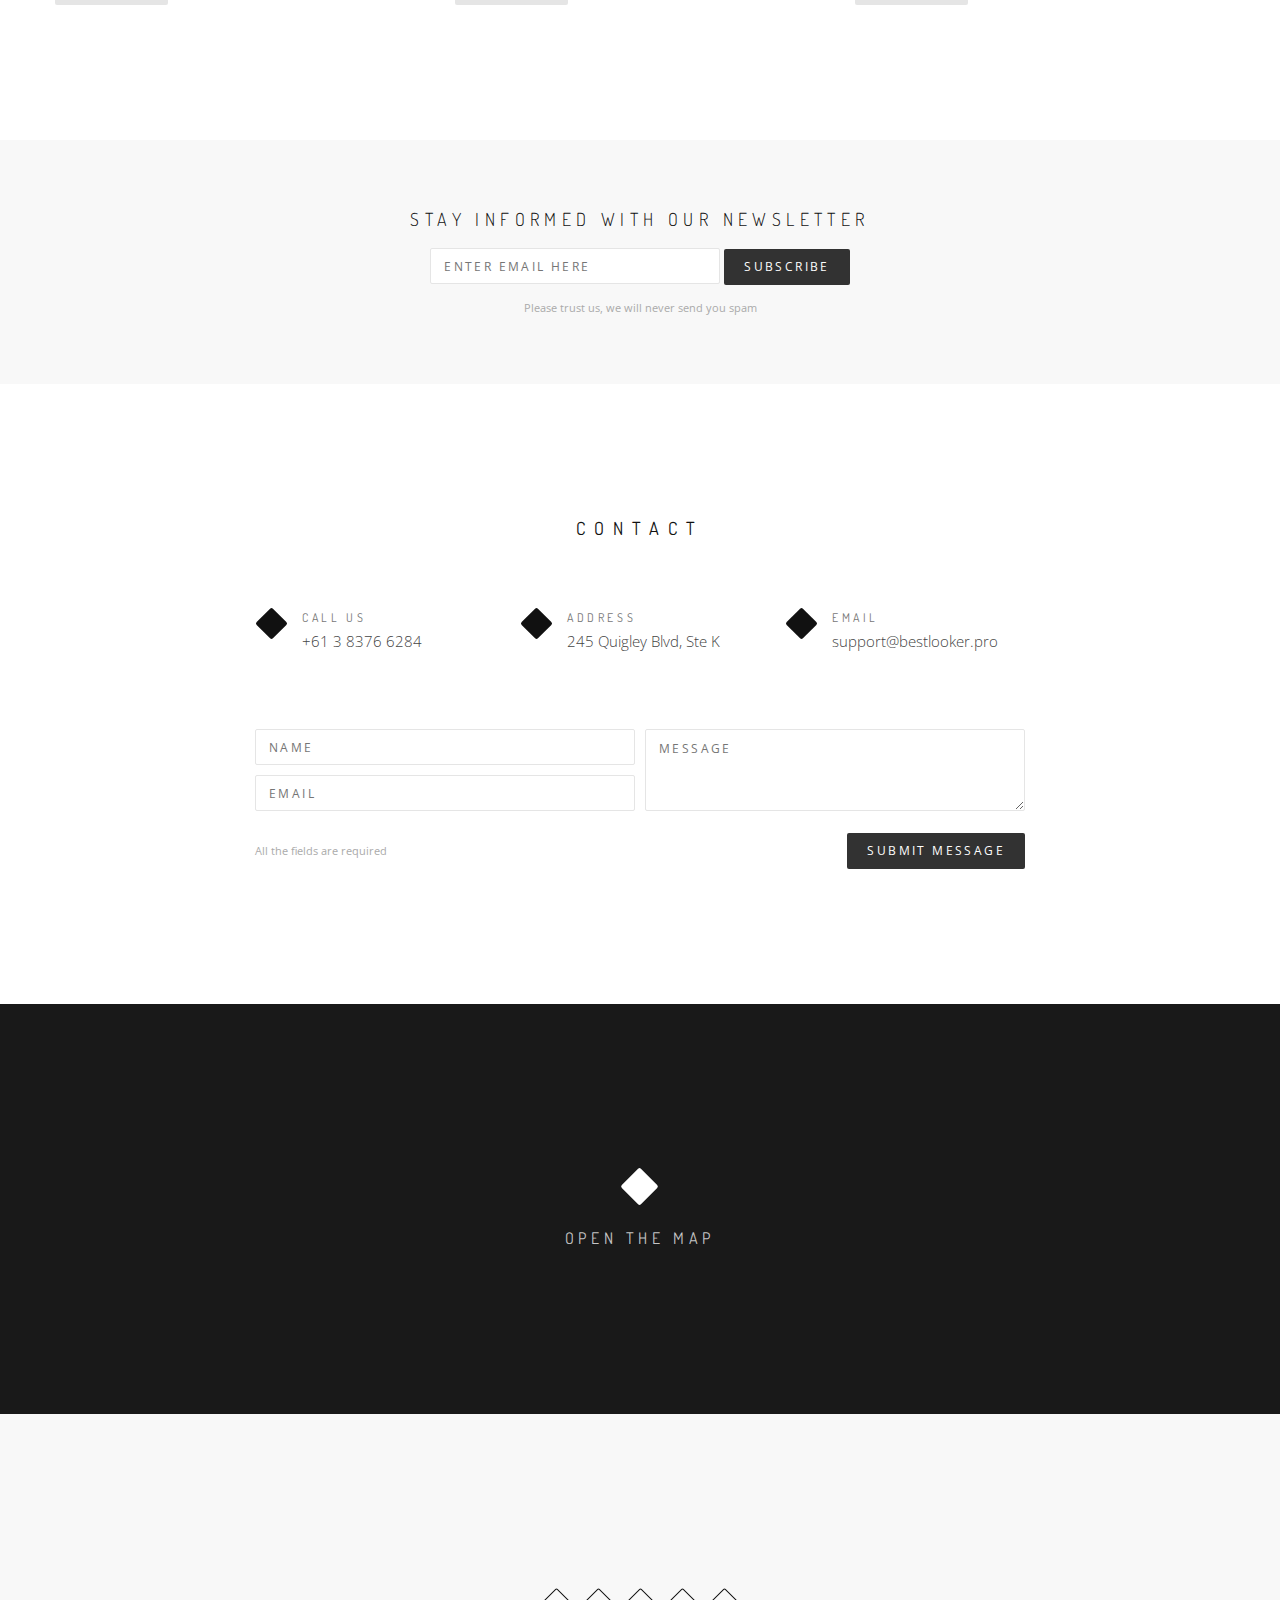
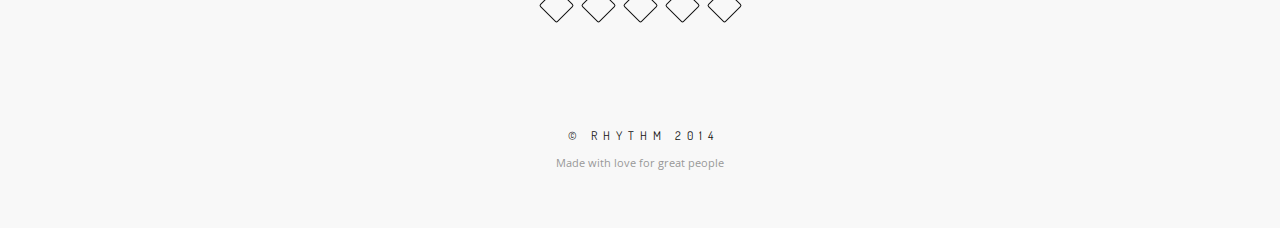
==== commit c7a40654: "Начала делать адаптив" ====
--- a/index.html
+++ b/index.html
@@ -6,6 +6,12 @@
     <title>Landing</title>
     <!-- Google fonts -->
     <link href="https://fonts.googleapis.com/css?family=Dosis:300,400|Open+Sans:300,400,600" rel="stylesheet">
+
+    <!-- Slick styles -->
+    <link rel="stylesheet" type="text/css" href="https://cdnjs.cloudflare.com/ajax/libs/slick-carousel/1.8.1/slick.min.css"/>
+
+    <!-- Slick nav -->
+    <link rel="stylesheet" href="css/slicknav.css">
 
     <!-- Et-line icons -->
     <link rel="stylesheet" href="css/et-line.css">
@@ -30,11 +36,11 @@
         </div>
         <!-- / logo -->
         <ul class="header-nav">
-          <li><a href="#">Home</a></li>
-          <li><a href="#">About</a></li>
-          <li><a href="#">Services</a></li>
-          <li><a href="#">Works</a></li>
-          <li><a href="#">Contact</a></li>
+          <li><a href="#" data-scroll=".inner">Home</a></li>
+          <li><a href="#" data-scroll=".about-studio">About</a></li>
+          <li><a href="#" data-scroll=".services">Services</a></li>
+          <li><a href="#" data-scroll=".portfolio">Works</a></li>
+          <li><a href="#" data-scroll=".contacts">Contact</a></li>
         </ul>
         <!-- / header-nav -->
       </div>
@@ -49,6 +55,9 @@
           <span>Extraordinary art director & creative minimalism lover</span>
         </div>
         <!-- / inner-content -->
+        <a href="#" data-scroll=".about-studio" class="rhomb-icon white-icon inner-icon">
+          <i class="fa fa-angle-down"></i>
+        </a>
       </div>
       <!-- / inner -->
       <div class="default-section about-studio">
@@ -58,18 +67,18 @@
           </div>
           <!-- / title -->
           <div class="row">
-            <div class="col col-4">
+            <div class="col col-4 col-md-12">
               <blockquote>
                 <p>Design is not making beauty, beauty emerges from selection, affinities, integration, love.</p>
                 <span>— Louis Kahn</span>
               </blockquote>
             </div>
             <!-- / col -->
-            <div class="col col-4">
+            <div class="col col-4 col-md-6">
               <p class="default-text">Lorem ipsum dolor, sit amet consectetur adipisicing elit. Alias, qui earum. Consectetur nobis fuga, nihil quaerat quos incidunt sit alias aspernatur culpa fugit dicta laudantium voluptate inventore adipisci explicabo facilis!</p>
             </div>
             <!-- / col -->
-            <div class="col col-4">
+            <div class="col col-4 col-md-6">
               <p class="default-text">Lorem ipsum dolor sit amet, consectetur adipisicing elit. Nihil perspiciatis id maiores quod vitae, dolorem sunt! Facilis quasi pariatur voluptatum! Odit harum culpa odio ipsum doloremque error, similique possimus veniam!</p>
             </div>
             <!-- / col -->
@@ -81,7 +90,42 @@
                 <div class="team-item">
                   <div class="team-item-img">
                     <img src="img/team-item-1.jpg" alt="">
-                    <div class="team-item-skills"></div>
+                    <div class="team-item-skills">
+                      <span>Skills</span>
+                      <p>Curabitur iaculis accumsan augue, nec finibus mauris pretium eu. Duis placerat ex gravida nibh tristique porta.</p>
+                      <div class="skill-item">
+                        <span class="scill-name">Branding</span>
+                        <div class="progress-wrap">
+                          <div class="progress branding"></div>
+                        </div>
+                        <!-- / progress-wrap -->
+                      </div>
+                      <!-- / skill-item -->
+                      <div class="skill-item">
+                        <span class="scill-name">Design</span>
+                        <div class="progress-wrap">
+                          <div class="progress design"></div>
+                        </div>
+                        <!-- / progress-wrap -->
+                      </div>
+                      <!-- / skill-item -->
+                      <div class="skill-item">
+                        <span class="scill-name">Development</span>
+                        <div class="progress-wrap">
+                          <div class="progress development"></div>
+                        </div>
+                        <!-- / progress-wrap -->
+                      </div>
+                      <!-- / skill-item -->
+                      <div class="skill-item">
+                        <span class="scill-name">Photography</span>
+                        <div class="progress-wrap">
+                          <div class="progress photography"></div>
+                        </div>
+                        <!-- / progress-wrap -->
+                      </div>
+                      <!-- / skill-item -->
+                    </div>
                   </div>
                   <!-- / team-item-img-->
                   <div class="team-item-info text-center">
@@ -97,7 +141,42 @@
                 <div class="team-item">
                   <div class="team-item-img">
                     <img src="img/team-item-2.jpg" alt="">
-                    <div class="team-item-skills"></div>
+                    <div class="team-item-skills">
+                      <span>Skills</span>
+                      <p>Curabitur iaculis accumsan augue, nec finibus mauris pretium eu. Duis placerat ex gravida nibh tristique porta.</p>
+                      <div class="skill-item">
+                        <span class="scill-name">Branding</span>
+                        <div class="progress-wrap">
+                          <div class="progress branding"></div>
+                        </div>
+                        <!-- / progress-wrap -->
+                      </div>
+                      <!-- / skill-item -->
+                      <div class="skill-item">
+                        <span class="scill-name">Design</span>
+                        <div class="progress-wrap">
+                          <div class="progress design"></div>
+                        </div>
+                        <!-- / progress-wrap -->
+                      </div>
+                      <!-- / skill-item -->
+                      <div class="skill-item">
+                        <span class="scill-name">Development</span>
+                        <div class="progress-wrap">
+                          <div class="progress development"></div>
+                        </div>
+                        <!-- / progress-wrap -->
+                      </div>
+                      <!-- / skill-item -->
+                      <div class="skill-item">
+                        <span class="scill-name">Photography</span>
+                        <div class="progress-wrap">
+                          <div class="progress photography"></div>
+                        </div>
+                        <!-- / progress-wrap -->
+                      </div>
+                      <!-- / skill-item -->
+                    </div>
                   </div>
                   <!-- / team-item-img-->
                   <div class="team-item-info text-center">
@@ -113,7 +192,43 @@
                 <div class="team-item">
                   <div class="team-item-img">
                     <img src="img/team-item-3.jpg" alt="">
-                    <div class="team-item-skills"></div>
+                    <div class="team-item-skills">
+                      <span>Skills</span>
+                      <p>Curabitur iaculis accumsan augue, nec finibus mauris pretium eu. Duis placerat ex gravida nibh tristique porta.</p>
+                      <div class="skill-item">
+                        <span class="scill-name">Branding</span>
+                        <div class="progress-wrap">
+                          <div class="progress branding"></div>
+                        </div>
+                        <!-- / progress-wrap -->
+                      </div>
+                      <!-- / skill-item -->
+                      <div class="skill-item">
+                        <span class="scill-name">Design</span>
+                        <div class="progress-wrap">
+                          <div class="progress design"></div>
+                        </div>
+                        <!-- / progress-wrap -->
+                      </div>
+                      <!-- / skill-item -->
+                      <div class="skill-item">
+                        <span class="scill-name">Development</span>
+                        <div class="progress-wrap">
+                          <div class="progress development"></div>
+                        </div>
+                        <!-- / progress-wrap -->
+                      </div>
+                      <!-- / skill-item -->
+                      <div class="skill-item">
+                        <span class="scill-name">Photography</span>
+                        <div class="progress-wrap">
+                          <div class="progress photography"></div>
+                        </div>
+                        <!-- / progress-wrap -->
+                      </div>
+                      <!-- / skill-item -->
+                    </div>
+                    <!-- / team-item-skills -->
                   </div>
                   <!-- / team-item-img-->
                   <div class="team-item-info text-center">
@@ -175,7 +290,7 @@
               </ul>
               <div id="branding">
                 <div class="row">
-                    <div class="col col-4">
+                    <div class="col col-4 col-md-12">
                       <blockquote>
                         <p>A brand for a company is like 
                             a reputation for a person. You earn reputation by trying to do hard things well.</p>
@@ -183,11 +298,11 @@
                       </blockquote>
                     </div>
                     <!-- / col -->
-                    <div class="col col-4">
+                    <div class="col col-4 col-md-6">
                       <p class="default-text">Lorem ipsum dolor, sit amet consectetur adipisicing elit. Alias, qui earum. Consectetur nobis fuga, nihil quaerat quos incidunt sit alias aspernatur culpa fugit dicta laudantium voluptate inventore adipisci explicabo facilis!</p>
                     </div>
                     <!-- / col -->
-                    <div class="col col-4">
+                    <div class="col col-4 col-md-6">
                       <p class="default-text">Lorem ipsum dolor sit amet, consectetur adipisicing elit. Nihil perspiciatis id maiores quod vitae, dolorem sunt! Facilis quasi pariatur voluptatum! Odit harum culpa odio ipsum doloremque error, similique possimus veniam!</p>
                     </div>
                     <!-- / col -->
@@ -196,18 +311,18 @@
               </div>
               <div id="web-design">
                 <div class="row">
-                    <div class="col col-4">
+                    <div class="col col-4 col-md-12">
                       <blockquote>
                         <p>Design is not making beauty, beauty emerges from selection, affinities, integration, love.</p>
                         <span>— Louis Kahn</span>
                       </blockquote>
                     </div>
                     <!-- / col -->
-                    <div class="col col-4">
+                    <div class="col col-4 col-md-6">
                       <p class="default-text">Lorem ipsum dolor, sit amet consectetur adipisicing elit. Alias, qui earum. Consectetur nobis fuga, nihil quaerat quos incidunt sit alias aspernatur culpa fugit dicta laudantium voluptate inventore adipisci explicabo facilis!</p>
                     </div>
                     <!-- / col -->
-                    <div class="col col-4">
+                    <div class="col col-4 col-md-6">
                       <p class="default-text">Lorem ipsum dolor sit amet, consectetur adipisicing elit. Nihil perspiciatis id maiores quod vitae, dolorem sunt! Facilis quasi pariatur voluptatum! Odit harum culpa odio ipsum doloremque error, similique possimus veniam!</p>
                     </div>
                     <!-- / col -->
@@ -216,7 +331,7 @@
               </div>
               <div id="graphic-design">
                 <div class="row">
-                    <div class="col col-4">
+                    <div class="col col-4 col-md-12">
                       <blockquote>
                         <p>A brand for a company is like 
                             a reputation for a person. You earn reputation by trying to do hard things well.</p>
@@ -224,11 +339,11 @@
                       </blockquote>
                     </div>
                     <!-- / col -->
-                    <div class="col col-4">
+                    <div class="col col-4 col-md-6">
                       <p class="default-text">Lorem ipsum dolor, sit amet consectetur adipisicing elit. Alias, qui earum. Consectetur nobis fuga, nihil quaerat quos incidunt sit alias aspernatur culpa fugit dicta laudantium voluptate inventore adipisci explicabo facilis!</p>
                     </div>
                     <!-- / col -->
-                    <div class="col col-4">
+                    <div class="col col-4 col-md-6">
                       <p class="default-text">Lorem ipsum dolor sit amet, consectetur adipisicing elit. Nihil perspiciatis id maiores quod vitae, dolorem sunt! Facilis quasi pariatur voluptatum! Odit harum culpa odio ipsum doloremque error, similique possimus veniam!</p>
                     </div>
                     <!-- / col -->
@@ -237,18 +352,18 @@
               </div>
               <div id="development">
                 <div class="row">
-                    <div class="col col-4">
+                    <div class="col col-4 col-md-12">
                       <blockquote>
                         <p>Design is not making beauty, beauty emerges from selection, affinities, integration, love.</p>
                         <span>— Louis Kahn</span>
                       </blockquote>
                     </div>
                     <!-- / col -->
-                    <div class="col col-4">
+                    <div class="col col-4 col-md-6">
                       <p class="default-text">Lorem ipsum dolor, sit amet consectetur adipisicing elit. Alias, qui earum. Consectetur nobis fuga, nihil quaerat quos incidunt sit alias aspernatur culpa fugit dicta laudantium voluptate inventore adipisci explicabo facilis!</p>
                     </div>
                     <!-- / col -->
-                    <div class="col col-4">
+                    <div class="col col-4 col-md-6">
                       <p class="default-text">Lorem ipsum dolor sit amet, consectetur adipisicing elit. Nihil perspiciatis id maiores quod vitae, dolorem sunt! Facilis quasi pariatur voluptatum! Odit harum culpa odio ipsum doloremque error, similique possimus veniam!</p>
                     </div>
                     <!-- / col -->
@@ -257,7 +372,7 @@
               </div>
               <div id="photography">
                 <div class="row">
-                    <div class="col col-4">
+                    <div class="col col-4 col-md-12">
                       <blockquote>
                         <p>A brand for a company is like 
                             a reputation for a person. You earn reputation by trying to do hard things well.</p>
@@ -265,11 +380,11 @@
                       </blockquote>
                     </div>
                     <!-- / col -->
-                    <div class="col col-4">
+                    <div class="col col-4 col-md-6">
                       <p class="default-text">Lorem ipsum dolor, sit amet consectetur adipisicing elit. Alias, qui earum. Consectetur nobis fuga, nihil quaerat quos incidunt sit alias aspernatur culpa fugit dicta laudantium voluptate inventore adipisci explicabo facilis!</p>
                     </div>
                     <!-- / col -->
-                    <div class="col col-4">
+                    <div class="col col-4 col-md-6">
                       <p class="default-text">Lorem ipsum dolor sit amet, consectetur adipisicing elit. Nihil perspiciatis id maiores quod vitae, dolorem sunt! Facilis quasi pariatur voluptatum! Odit harum culpa odio ipsum doloremque error, similique possimus veniam!</p>
                     </div>
                     <!-- / col -->
@@ -286,7 +401,7 @@
       <div class="lets-talk bg-black">
         <div class="container">
           <div class="row">
-            <div class="col col-6">
+            <div class="col col-6 col-md-12">
               <div class="lets-talk-content">
                 <div class="title section-title-light title-white">
                   <span>Looking for exclusive digital services?</span>
@@ -300,7 +415,7 @@
               <!-- / lets-talk-content -->
             </div>
             <!-- / col -->
-            <div class="col col-6 text-right">
+            <div class="col col-6 text-right d-md-none">
               <img src="img/lets-talk-img.png" class="lets-talk-img" alt="">
             </div>
           </div>
@@ -447,7 +562,7 @@
           </div>
           <!-- / title -->
           <div class="row">
-            <div class="col col-4">
+            <div class="col col-4 col-md-12">
               <div class="title-wrapper text-center">
                   <span class="icon-flag"></span>
                   <div class="title">
@@ -462,7 +577,7 @@
               <!-- / default-text -->
             </div>
             <!-- / col -->
-            <div class="col col-4">
+            <div class="col col-4 col-md-12">
               <div class="title-wrapper text-center">
                   <span class="icon-clock"></span>
                   <div class="title">
@@ -476,7 +591,7 @@
               <!-- / default-text -->
             </div>
             <!-- / col -->
-            <div class="col col-4">
+            <div class="col col-4 col-md-12">
               <div class="title-wrapper text-center">
                   <span class="icon-hotairballoon"></span>
                   <div class="title">
@@ -493,7 +608,7 @@
           </div>
           <!-- / row -->
           <div class="row">
-            <div class="col col-4">
+            <div class="col col-4 col-md-12">
               <div class="title-wrapper text-center">
                   <span class="icon-heart"></span>
                   <div class="title">
@@ -507,7 +622,7 @@
               <!-- / default-text -->
             </div>
             <!-- / col -->
-            <div class="col col-4">
+            <div class="col col-4 col-md-12">
               <div class="title-wrapper text-center">
                   <span class="icon-linegraph"></span>
                   <div class="title">
@@ -521,7 +636,7 @@
               <!-- / default-text -->
             </div>
             <!-- / col -->
-            <div class="col col-4">
+            <div class="col col-4 col-md-12">
               <div class="title-wrapper text-center">
                   <span class="icon-chat"></span>
                   <div class="title">
@@ -541,6 +656,52 @@
         <!-- / container -->
       </div>
       <!-- / why-choose-us -->
+      <div class="reviews bg-black">
+        <div class="reviews-carousel">
+          <div>
+            <div class="slide-content text-center">
+              <span class="icon icon-quote"></span>
+              <div class="title section-title-light title-white">
+                <span>What people say?</span>
+              </div>
+              <!-- / title -->
+              <p> Phasellus luctus commodo ullamcorper a posuere rhoncus commodo elit. Aenean congue,
+                risus utaliquam dapibus. Thanks!</p>
+              <span class="review-author">— John Doe, doodle inc.</span>
+            </div>
+            <!-- / slide-content -->
+          </div>
+          <!-- / slide -->
+          <div>
+            <div class="slide-content text-center">
+              <span class="icon icon-quote"></span>
+              <div class="title section-title-light title-white">
+                <span>What people say?</span>
+              </div>
+              <!-- / title -->
+              <p>Lorem ipsum dolor sit amet consectetur adipisicing elit. Saepe, impedit. Non veritatis assumenda ut iure? Doloribus possimus amet eligendi aut accusamus nam molestias magni sunt, ipsa corporis voluptatibus aperiam velit.</p>
+              <span class="review-author">— John Doe, doodle inc.</span>
+            </div>
+            <!-- / slide-content -->
+          </div>
+          <!-- / slide -->
+          <div>
+            <div class="slide-content text-center">
+              <span class="icon icon-quote"></span>
+              <div class="title section-title-light title-white">
+                <span>What people say?</span>
+              </div>
+              <!-- / title -->
+              <p>Fmet consectetur adipisicing elit. Dignissimos eligendi deleniti, nobis cumque necessitatibus suscipit culpa maiores accusamus esse iure accusantium placeat nam nostrum consequatur itaque obcaecati ducimus!</p>
+              <span class="review-author">— John Doe, doodle inc.</span>
+            </div>
+            <!-- / slide-content -->
+          </div>
+          <!-- / slide -->
+        </div>
+        <!-- / reviews-carousel  -->
+      </div>
+      <!-- / reviews  -->
       <div class="default-section latest-news">
         <div class="container">
           <div class="title section-title">
@@ -549,10 +710,10 @@
           </div>
           <!-- / title -->
           <div class="row">
-            <div class="col col-4">
+            <div class="col col-4 col-md-12">
               <div class="news-item">
                 <div class="news-item-img">
-                  <img src="img/news-1.jpg" alt="">
+                  <a href="#"><img src="img/news-1.jpg" alt=""></a>
                 </div>
                 <!-- / news-item-img -->
                 <div class="news-item-info">
@@ -564,17 +725,17 @@
                   <p class="default-text">
                     Maecenas  volutpat, diam enim sagittis quam, id porta quam. Sed id dolor consectetur fermentum nibh volutpat, accumsan purus. 
                   </p>
-                  <a class="btn btn-default btn-xs">Read more <i class="fa fa-angle-right" aria-hidden="true"></i></a>
+                  <a href="#" class="btn btn-default btn-xs">Read more <i class="fa fa-angle-right" aria-hidden="true"></i></a>
                 </div>
                 <!-- / news-item-info -->
               </div>
               <!-- / news-item -->
             </div>
             <!-- / col -->
-            <div class="col col-4">
+            <div class="col col-4 col-md-12">
               <div class="news-item">
                 <div class="news-item-img">
-                  <img src="img/news-2.jpg" alt="">
+                  <a href="#"><img src="img/news-2.jpg" alt=""></a>
                 </div>
                 <!-- / news-item-img -->
                 <div class="news-item-info">
@@ -586,17 +747,17 @@
                   <p class="default-text">
                     Maecenas  volutpat, diam enim sagittis quam, id porta quam. Sed id dolor consectetur fermentum nibh volutpat, accumsan purus. 
                   </p>
-                  <a class="btn btn-default btn-xs">Read more <i class="fa fa-angle-right" aria-hidden="true"></i></a>
+                  <a href="#" class="btn btn-default btn-xs">Read more <i class="fa fa-angle-right" aria-hidden="true"></i></a>
                 </div>
                 <!-- / news-item-info -->
               </div>
               <!-- / news-item -->
             </div>
             <!-- / col -->
-            <div class="col col-4">
+            <div class="col col-4 col-md-12">
               <div class="news-item">
                 <div class="news-item-img">
-                  <img src="img/news-3.jpg" alt="">
+                  <a href="#"><img src="img/news-3.jpg" alt=""></a>
                 </div>
                 <!-- / news-item-img -->
                 <div class="news-item-info">
@@ -608,7 +769,7 @@
                   <p class="default-text">
                     Maecenas  volutpat, diam enim sagittis quam, id porta quam. Sed id dolor consectetur fermentum nibh volutpat, accumsan purus. 
                   </p>
-                  <a class="btn btn-default btn-xs">Read more <i class="fa fa-angle-right" aria-hidden="true"></i></a>
+                  <a href="#" class="btn btn-default btn-xs">Read more <i class="fa fa-angle-right" aria-hidden="true"></i></a>
                 </div>
                 <!-- / news-item-info -->
               </div>
@@ -638,13 +799,178 @@
         <!-- / container -->
       </div>
       <!-- / subscribe -->
+      <div class="default-section contacts">
+        <div class="container">
+          <div class="title section-title text-center">
+            <span>Contact</span>
+          </div>
+          <!-- / title -->
+          <div class="row">
+            <div class="col col-8 col-lg-10 col-md-12 m-auto">
+              <div class="contact-items-wrapper">
+                <div class="row">
+                  <div class="col col-4">
+                    <div class="contact-item">
+                      <div class="rhomb-icon black-icon contact-item-icon">
+                        <i class="fa fa-phone"></i>
+                      </div>
+                      <!-- / rhomb-icon -->
+                      <div class="contact-item-content">
+                        <span class="contact-title">Call us</span>
+                        <span class="contact-data">+61 3 8376 6284</span>
+                      </div>
+                      <!-- / contact-item-content -->
+                    </div>
+                    <!-- / contact-item -->
+                  </div>
+                  <!-- / col -->
+                  <div class="col col-4">
+                    <div class="contact-item">
+                      <div class="rhomb-icon black-icon contact-item-icon">
+                        <i class="fa fa-map-marker"></i>
+                      </div>
+                      <!-- / rhomb-icon -->
+                      <div class="contact-item-content">
+                        <span class="contact-title">Address</span>
+                        <span class="contact-data">245 Quigley Blvd, Ste K</span>
+                      </div>
+                      <!-- / contact-item-content -->
+                    </div>
+                    <!-- / contact-item -->
+                  </div>
+                  <!-- / col -->
+                  <div class="col col-4">
+                    <div class="contact-item">
+                      <div class="rhomb-icon black-icon contact-item-icon">
+                        <i class="fa fa-envelope"></i>
+                      </div>
+                      <!-- / rhomb-icon -->
+                      <div class="contact-item-content">
+                        <span class="contact-title">Email</span>
+                        <span class="contact-data">support@bestlooker.pro</span>
+                      </div>
+                      <!-- / contact-item-content -->
+                    </div>
+                    <!-- / contact-item -->
+                  </div>
+                  <!-- / col -->
+                </div>
+                <!-- / row -->
+              </div>
+              <!-- / contact-items-wrapper -->
+              <form class="contact-form">
+                <div class="form-row">
+                  <div class="form-col">
+                    <input type="text" name="user-name" id="user-name" class="form-control" placeholder="Name">
+                    <input type="text" name="user-email" id="user-email" class="form-control" placeholder="Email">
+                  </div>
+                  <!-- / form-col -->
+                  <div class="form-col">
+                    <textarea name="user-message" id="user-message" class="form-control" placeholder="Message"></textarea>
+                  </div>
+                  <!-- / form-col -->
+                </div>
+                <!-- / form-row -->
+                <div class="form-submit">
+                  <div class="form-info pull-left">
+                    <span><i class="fa fa-info-circle"></i> All the fields are required</span>
+                  </div>
+                  <!-- / form-info -->
+                  <button type="submit" class="btn btn-black pull-right">Submit message</button>
+                </div>
+                <!-- / form-submit -->
+              </form>
+              <!-- / contact-form -->
+            </div>
+            <!-- / col -->
+          </div>
+          <!-- / row -->
+        </div>
+        <!-- / container -->
+      </div>
+      <!-- / contacts -->
+      <div class="map-container">
+        <div id="map"></div>
+        <div class="on-map-block text-center">
+          <div class="on-map-block-content">
+            <div class="rhomb-icon white-icon map-icon">
+              <i class="fa fa-map-marker"></i>
+            </div>
+            <span>Open the map <i class="fa fa-angle-down"></i></span>
+          </div>
+        </div>
+      </div>
+      <!-- / map-container -->
     </div>
     <!-- MAIN END -->
+    <div class="footer text-center bg-grey">
+      <div class="container">
+        <div class="footer-logo">
+          <a href="#">
+            <img src="img/logo-mountains.png" alt="">
+          </a>
+        </div>
+        <!-- / footer-logo -->
+        <ul class="footer-socials">
+          <li>
+            <a href="#" class="rhomb-icon transparent-icon footer-socials-icon">
+              <i class="fa fa-facebook"></i>
+            </a>
+          </li>
+          <li>
+            <a href="#" class="rhomb-icon transparent-icon footer-socials-icon">
+              <i class="fa fa-twitter"></i>
+            </a>
+          </li>
+          <li>
+            <a href="#" class="rhomb-icon transparent-icon footer-socials-icon">
+              <i class="fa fa-behance"></i>
+            </a>
+          </li>
+          <li>
+            <a href="#" class="rhomb-icon transparent-icon footer-socials-icon">
+              <i class="fa fa-linkedin"></i>
+            </a>
+          </li>
+          <li>
+            <a href="#" class="rhomb-icon transparent-icon footer-socials-icon">
+              <i class="fa fa-pinterest"></i>
+            </a>
+          </li>
+        </ul>
+        <!-- / footer-socials -->
+        <span class="copyright">© Rhythm 2014</span>
+        <span class="postscriptum">Made with love for great people</span>
+      </div>
+      <!-- / container -->
+    </div>
+    <!-- / footer -->
+
+    <!-- Arrow up -->
+    <div class="arrow-up" data-scroll=".inner">
+      <i class="fa fa-caret-up"></i>
+    </div>
 
     <!-- jQuery -->
     <script src="https://code.jquery.com/jquery-1.12.4.js"></script>
     <!-- jQuery UI -->
     <script src="https://code.jquery.com/ui/1.12.1/jquery-ui.js"></script>
+    <!-- Google map API -->
+    <script src="https://maps.googleapis.com/maps/api/js?key=AIzaSyDKOrPRQXpGoCd_b58UF7Txm9WEpk1bPiM&callback=initMap"
+    async defer></script>
+
+    <!-- Init Google map -->
+    <script src="js/google-maps.js"></script>
+
+    <!-- Plugins -->
+    <script type="text/javascript" src="https://cdnjs.cloudflare.com/ajax/libs/slick-carousel/1.8.1/slick.min.js"></script>
+
+    <!-- Show header on scroll -->
+    <script src="js/header-scroll.js"></script>
+    <script src="js/scroll-to.js"></script>
+
+    <!-- Slick nav -->
+    <script src="js/jquery.slicknav.min.js"></script>
 
     <!-- Init plugins -->
     <script src="js/init.js"></script>
--- a/css/grid.css
+++ b/css/grid.css
@@ -51,4 +51,88 @@
 }
 .col-12 {
     width: 100%;
+}
+/* Large devices */
+@media (max-width: 1200px) {
+    .col-lg-1 {
+        width: 8.33333333%;
+    }
+    .col-lg-2 {
+        width: 16.66666667%;
+    }
+    .col-lg-3 {
+        width: 25%;
+    }
+    .col-lg-4 {
+        width: 33.33333333%;
+    }
+    .col-lg-5 {
+        width: 41.66666667%;
+    }
+    .col-lg-6 {
+        width: 50%;
+    }
+    .col-lg-7 {
+        width: 58.33333333%;
+    }
+    .col-lg-8 {
+        width: 66.66666667%;
+    }
+    .col-lg-9 {
+        width: 75%;
+    }
+    .col-lg-10 {
+        width: 83.33333333%;
+    }
+    .col-lg-11 {
+        width: 91.66666667%;
+    }
+    .col-lg-12 {
+        width: 100%;
+    }
+    .d-lg-none {
+        display: none;
+    }
+}
+/* Medium devices */
+@media (max-width: 991px) {
+    .col-md-1 {
+        width: 8.33333333%;
+    }
+    .col-md-2 {
+        width: 16.66666667%;
+    }
+    .col-md-3 {
+        width: 25%;
+    }
+    .col-md-4 {
+        width: 33.33333333%;
+    }
+    .col-md-5 {
+        width: 41.66666667%;
+    }
+    .col-md-6 {
+        width: 50%;
+    }
+    .col-md-7 {
+        width: 58.33333333%;
+    }
+    .col-md-8 {
+        width: 66.66666667%;
+    }
+    .col-md-9 {
+        width: 75%;
+    }
+    .col-md-10 {
+        width: 83.33333333%;
+    }
+    .col-md-11 {
+        width: 91.66666667%;
+    }
+    .col-md-12 {
+        width: 100%;
+    }
+    .d-md-none {
+        display: none;
+    }
 }--- a/css/style.css
+++ b/css/style.css
@@ -1,6 +1,9 @@
 /* ===== Reset start ===== */
 *{
 	box-sizing: border-box;
+}
+*:focus {
+	outline: none;
 }
 body{
 	margin: 0;
@@ -39,9 +42,13 @@
 button {
 	cursor: pointer;
 	background-color: transparent;
+	padding: 0;
 }
 textarea {
 	resize: vertical;
+}
+input[type="submit"]{
+	cursor: pointer;
 }
 blockquote {
 	margin: 0;
@@ -65,6 +72,17 @@
 }
 .bg-grey {
 	background-color: #f8f8f8;
+}
+.m-auto {
+	float: none;
+	margin-left: auto;
+	margin: auto;
+}
+.pull-left {
+	float: left;
+}
+.pull-right {
+	float: right;
 }
 /* ===== Default classes end ===== */
 /* ===== Default component start ===== */
@@ -122,6 +140,11 @@
 	text-transform: uppercase;
 	letter-spacing: .2em;
 }
+@media (max-width: 991px) {
+	blockquote {
+		margin-bottom: 30px;
+	}
+}
 .btn {
 	display: inline-block;
 	padding: 12px 20px;
@@ -131,7 +154,6 @@
 	font-weight: 400;
 	text-transform: uppercase;
 	letter-spacing: 0.2em;
-	cursor: pointer;
 	line-height: 1;
 }
 .btn[disabled] {
@@ -194,9 +216,35 @@
 .form-info .fa {
 	font-size: 12px;
 }
+.rhomb-icon {
+	display: inline-block;
+	text-align: center;
+	width: 23px;
+	height: 23px;
+	line-height: 23px;
+	border-radius: 2px;
+	font-size: 14px;
+	transform: rotate(45deg);
+}
+.rhomb-icon i {
+	transform: rotate(-45deg);
+}
+.rhomb-icon.black-icon {
+	color: #fff;
+	background-color: #111;
+}
+.rhomb-icon.white-icon {
+	color: #111;
+	background-color: #fff;
+}
+.rhomb-icon.transparent-icon {
+	color: #111;
+	border: 1px solid #111;
+	width: 25px;
+	height: 25px;
+}
 .header {
-	overflow: hidden;
-	position: fixed;
+	position: absolute;
 	width: 100%;
 	top: 0;
 	z-index: 99;
@@ -218,8 +266,27 @@
 	letter-spacing: .3em;
 	font-weight: 400;
 }
+.arrow-up {
+	font-size: 50px;
+	color: #c6c6c6;
+	position: fixed;
+	right: 30px;
+	bottom: 30px;
+	cursor: pointer;
+}
 .header .header-nav li + li {
 	margin-left: 35px;
+}
+.slicknav_menu {
+	display: none;
+}
+@media (max-width: 767px) {
+	.slicknav_menu {
+		display: block;
+	}
+	.header-nav {
+		display: none;
+	}
 }
 /* ===== Default component end ===== */
 /* ===== Guide styles start ===== */
@@ -235,6 +302,7 @@
 	height: 100vh;
 	text-align: center;
 	padding-top: 73px;
+	position: relative;
 }
 .inner::before {
 	content: '';
@@ -262,10 +330,42 @@
 	margin-top: 100px;
 	opacity: 0.68;
 }
+.inner .inner-icon {
+	position: absolute;
+	bottom: 42px;
+	left: 50%;
+	margin-left: -15px;
+	width: 21px;
+	height: 21px;
+	line-height: 21px;
+}
+.inner .inner-icon i {
+	position: relative;
+	top: 3px;
+	left: 3px;
+}
+@media (max-width: 991px) {
+	.inner .inner-content h1 {
+		letter-spacing: .7em;
+		text-indent: .7em;
+	}
+	.inner .inner-content span {
+		margin-top: 50px;
+	}
+}
+@media (max-width: 767px) {
+	.inner {
+		height: auto;
+		padding: 150px;
+	}
+}
 /* ----- Inner end ----- */
 /* ----- About studio start ----- */
 .about-studio {
 	border-bottom: 1px solid rgba(19, 19, 19, .08);
+}
+.about-studio .team-wrapper {
+	margin-top: 108px;
 }
 .about-studio .team-item .team-item-img {
 	position: relative;
@@ -279,9 +379,73 @@
 	height: 100%;
 	background-color: #000;
 	transition: all .2s linear;
+	padding: 40px;
 }
 .about-studio .team-item .team-item-img:hover .team-item-skills {
 	opacity: 1;
+}
+.about-studio .team-item-skills > span {
+	font-size: 18px;
+	font-family: 'Dosis', sans-serif;
+	text-transform: uppercase;
+	letter-spacing: .3em;
+	font-weight: 400;
+	color: #fff;
+}
+.about-studio .team-item-skills > p {
+	color: rgba(255, 255, 255, .5);
+	font-size: 13px;
+	line-height: 21px;
+	font-weight: 400;
+	margin-top: 30px;
+	margin-bottom: 45px;
+}
+.about-studio .team-item-skills .skill-item + .skill-item {
+	margin-top: 20px;
+}
+.about-studio .team-item-skills .skill-item span.scill-name {
+	color: rgba(255, 255, 255, .9);;
+	font-size: 11px;
+	text-transform: uppercase;
+	letter-spacing: .2em;
+	font-weight: 400;
+	display: block;
+	margin-bottom: 7px;
+}
+.about-studio .team-item-skills .skill-item .progress-wrap {
+	width: 100%;
+	height: 12px;
+	background-color: rgba(255, 255, 255, .15);
+	overflow: hidden;
+}
+.about-studio .team-item-skills .skill-item .progress-wrap .progress {
+	height: 12px;
+	width: 0%;
+	background-color: rgba(255, 255, 255, .75);
+}
+.about-studio .team-item-skills .skill-item .progress-wrap .progress.branding {
+	transition: width .5s ease-out;
+}
+.about-studio .team-item-skills .skill-item .progress-wrap .progress.design {
+	transition: width .5s ease-out .1s;
+}
+.about-studio .team-item-skills .skill-item .progress-wrap .progress.development {
+	transition: width .5s ease-out .2s;
+}
+.about-studio .team-item-skills .skill-item .progress-wrap .progress.photography {
+	transition: width .5s ease-out .3s;
+}
+.about-studio .team-item .team-item-img:hover .team-item-skills .skill-item .progress-wrap .branding {
+	width: 70%;
+}
+.about-studio .team-item .team-item-img:hover .team-item-skills .skill-item .progress-wrap .design {
+	width: 90%;
+}
+.about-studio .team-item .team-item-img:hover .team-item-skills .skill-item .progress-wrap .development {
+	width: 83%;
+}
+.about-studio .team-item .team-item-img:hover .team-item-skills .skill-item .progress-wrap .photography {
+	width: 77%;
 }
 .about-studio .team-item .team-item-info span {
 	display: block;
@@ -294,17 +458,25 @@
 .about-studio .team-item .team-item-info span.team-item-role {
 	font-size: 12px;
 	margin-top: 14px;
+}
+@media (max-width: 991px) {
+	.about-studio .team-item .team-item-info span.team-item-name {
+		font-size: 12px;
+	}
+	.about-studio .team-item .team-item-info span.team-item-role {
+		font-size: 9px;
+	}
 }
 /* ----- About studio end ----- */
 /* ----- Services start ----- */
 #tabs .tabs-nav {
 	overflow: hidden;
+	margin-bottom: 80px;
 }
 #tabs .tabs-nav li {
 	float: left;
 	width: 20%;
 	text-align: center;
-	margin-bottom: 80px;
 }
 #tabs .tabs-nav li.ui-state-active {
 	color: #111;
@@ -327,6 +499,14 @@
 	font-weight: 400;
 	font-size: 14px;
 	margin-top: 35px;
+}
+@media (max-width: 991px) {
+	#tabs .tabs-nav {
+		margin-bottom: 40px;
+	}
+	#tabs .tabs-nav li .tabs-name {
+		font-size: 12px;
+	}
 }
 /* ----- Services end ----- */
 /* ----- Lets talk start ----- */
@@ -340,7 +520,12 @@
 .lets-talk .lets-talk-img {
 	margin-top: -32px;
 }
-
+@media (max-width: 991px) {
+	.lets-talk-content {
+		text-align: center;
+		padding: 70px 0;
+	}
+}
 /* ----- Lets talk end ----- */
 /* ----- Portfolio start ----- */
 .portfolio {
@@ -351,9 +536,14 @@
 	max-width: 750px;
 	margin: 0 auto;
 }
+.portfolio .tabs-wrapper {
+	margin-top: 85px;
+}
+#tabs-portfolio {
+	margin: 0 -4px;
+}
 #tabs-portfolio .tabs-nav {
 	text-align: center;
-	margin-top: 85px;
 	margin-bottom: 50px;
 }
 #tabs-portfolio .tabs-nav li {
@@ -391,6 +581,11 @@
 #tabs-portfolio .portfolio-item img {
 	width: 100%;
 }
+@media (max-width: 991px) {
+	#tabs-portfolio .portfolio-item {
+		width: 50%;
+	}
+}
 /* ----- Portfolio end ----- */
 /* ----- Why choose us start ----- */
 .why-choose-us .row + .row {
@@ -406,7 +601,118 @@
 	text-indent: .4em;
 	margin: 35px 0;
 }
+@media (max-width: 991px) {
+	.why-choose-us {
+		text-align: center;
+	}
+	.why-choose-us .row + .row {
+		margin-top: 0;
+	}
+	.why-choose-us p {
+		margin-bottom: 50px;
+	}
+}
 /* ----- Why choose us end ----- */
+/* ----- Reviews start ----- */
+.reviews-carousel {
+	padding: 135px 0;
+	overflow: hidden;
+}
+.reviews-carousel .slide-content .icon {
+	font-size: 32px;
+	color: #fff;
+	margin-bottom: 23px;
+}
+.reviews-carousel .slide-content p {
+	font-size: 18px;
+	line-height: 1.66666666;
+	font-weight: 300;
+	color: rgba(255, 255, 255, .75);
+	max-width: 740px;
+	margin: 0 auto;
+	margin-bottom: 27px;
+}
+.reviews-carousel .slide-content .review-author {
+	text-transform: uppercase;
+	letter-spacing: .2em;
+	text-indent: .2em;
+	font-weight: 400;
+	font-size: 11px;
+	color: rgba(255, 255, 255, .3);
+}
+.slick-dots {
+	position: absolute;
+	width: 100%;
+	text-align: center;
+	bottom: 30px;
+}
+.slick-dots li {
+	display: inline-block;
+	width: 9px;
+	height: 9px;
+	background-color: rgba(255, 255, 255, .8);
+	border: 1px solid #000;
+	border-radius: 50%;
+	cursor: pointer;
+}
+.slick-dots li button {
+	display: none;
+}
+.slick-dots li + li {
+	margin-left: 5px;
+}
+.slick-dots li.slick-active {
+	background-color: #000;
+	border-color: rgba(255, 255, 255, .8);;
+}
+.slick-arrow {
+	position: absolute;
+	height: 100%;
+	z-index: 1;
+	width: 90px;
+	cursor: pointer;
+}
+.slick-arrow.slick-prev {
+	left: 0;
+	top: 0;
+}
+.slick-arrow.slick-next {
+	right: 0;
+	top: 0;
+}
+.slick-arrow .carousel-button {
+	width: 63px;
+	height: 63px;
+	background-color: #fff;
+	transform: rotate(-45deg);
+	position: absolute;
+	top: 50%;
+	margin-left: -32px;
+	margin-top: -31px;
+}
+.slick-arrow.slick-next .carousel-button {
+	right: 0;
+	margin-right: -31px;
+}
+.slick-arrow .carousel-button .fa{
+	position: absolute;
+	transform: rotate(45deg);
+	font-size: 10px;
+}
+.slick-arrow.slick-prev .carousel-button .fa {
+	bottom: 14px;
+	right: 17px;
+}
+.slick-arrow.slick-next .carousel-button .fa {
+	top: 17px;
+	left: 14px;
+}
+@media (max-width: 991px) {
+	.reviews-carousel .slide-content p {
+		max-width: 576px;
+	}
+}
+/* ----- Reviews end ----- */
 /* ----- Latest news start ----- */
 .latest-news .title a {
 	float: right;
@@ -442,6 +748,16 @@
 	color: #999999;
 	margin-bottom: 30px;
 }
+@media (max-width: 991px) {
+	.latest-news .news-item .news-item-img img {
+		width: 100%;
+	}
+	.latest-news .news-item {
+		margin-bottom: 30px;
+		padding-bottom: 30px;
+		border-bottom: 2px solid #999;
+	}
+}
 /* ----- Latest news end ----- */
 /* -----  Subscribe start ----- */
 .subscribe form .form-control {
@@ -451,4 +767,143 @@
 	margin-top: 17px;
 }
 /* ----- Subscribe end ----- */
-/* ==== Custom styles end ===== */+/* ----- Contacts start ----- */
+.contact-items-wrapper {
+	margin-bottom: 80px;
+	padding-left: 5px;
+}
+.contact-item .contact-item-content {
+	display: inline-block;
+	vertical-align: middle;
+	margin-left: 15px;
+}
+.contact-item .contact-item-content span {
+	display: block;
+}
+.contact-item .contact-item-content .contact-title {
+	font-family: 'Dosis', sans-serif;
+	text-transform: uppercase;
+	letter-spacing: .3em;
+	font-weight: 400;
+	font-size: 12px;
+	margin-bottom: 10px;
+}
+.contact-item .contact-item-content .contact-data {
+	font-size: 15px;
+	font-weight: 300;
+	color: #444;
+}
+.contact-form .form-row {
+	margin: 0 -5px;
+	overflow: hidden;
+}
+.contact-form .form-col {
+	float: left;
+	width: 50%;
+	padding: 0 5px;
+}
+.contact-form .form-control + .form-control {
+	margin-top: 10px;
+}
+.contact-form .form-submit {
+	margin-top: 20px;
+}
+.contact-form .form-info {
+	line-height: 36px;
+}
+/* ----- Contacts end ----- */
+/* ----- Map start ----- */
+#map {
+	height: 410px;
+}
+.map-container {
+	position: relative;
+}
+.map-container .on-map-block {
+	position: absolute;
+	width: 100%;
+	height: 100%;
+	background-color: rgba(0, 0, 0, .9);
+	top: 0;
+	left: 0;
+}
+.map-container:hover .on-map-block {
+	display: none;
+}
+.map-container .on-map-block::before {
+	content: '';
+	display: inline-block;
+	height: 100%;
+	vertical-align: middle;
+	margin-left: -4px;
+}
+.map-container .on-map-block .on-map-block-content {
+	display: inline-block;
+	vertical-align: middle;
+}	
+.map-container .on-map-block .map-icon {
+	width: 27px;
+	height: 27px;
+	line-height: 27px;
+}
+.map-container .on-map-block span {
+	display: block;
+	font-family: 'Dosis', sans-serif;
+	text-transform: uppercase;
+	letter-spacing: .3em;
+	font-weight: 400;
+	font-size: 16px;
+	color: rgba(255, 255, 255, .75);
+	margin-top: 28px;
+}
+/* ----- Map end ----- */
+/* ----- Footer start ----- */
+.footer {
+	padding: 140px 0 60px;
+}
+.footer .footer-socials {
+	margin-top: 24px;
+}
+.footer .footer-socials li {
+	display: inline-block;
+}
+.footer .footer-socials li + li {
+	margin-left: 13px;
+}
+.footer .footer-socials .footer-socials-icon:hover {
+	background-color: #111;
+	color: #fff;
+}
+.footer span {
+	display: block;
+	font-weight: 400;
+}
+.footer .copyright {
+	font-family: 'Dosis', sans-serif;
+	text-transform: uppercase;
+	letter-spacing: .5em;
+	text-indent: .5em;
+	font-size: 12px;
+	color: #111;
+	margin-top: 110px;
+	margin-bottom: 15px;
+}
+.footer .postscriptum {
+	font-size: 11px;
+	color: #999;
+}
+/* ----- Footer end ----- */
+/* ==== Custom styles end ===== */
+
+@media (max-width: 1200px) {
+
+}
+@media (max-width: 991px) {
+	
+}
+@media (max-width: 767px) {
+	
+}
+@media (max-width: 576px) {
+	
+}